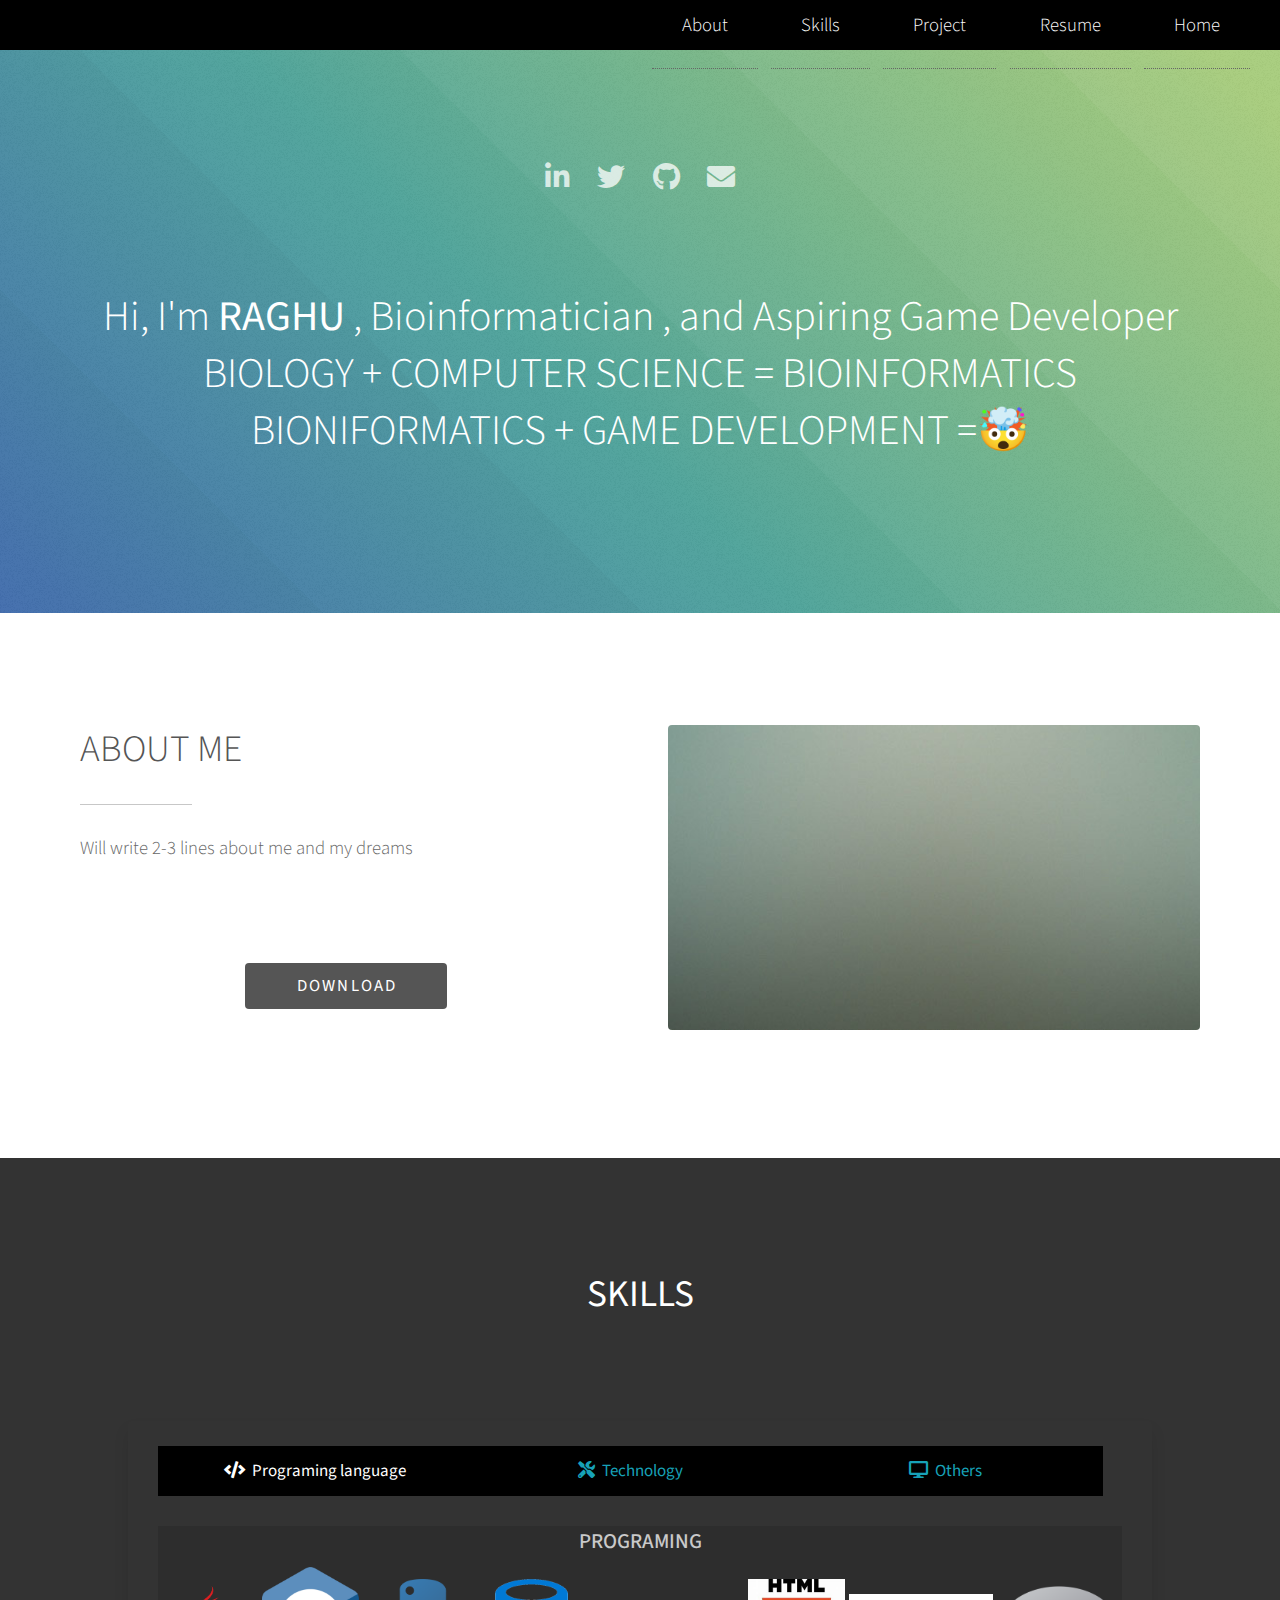
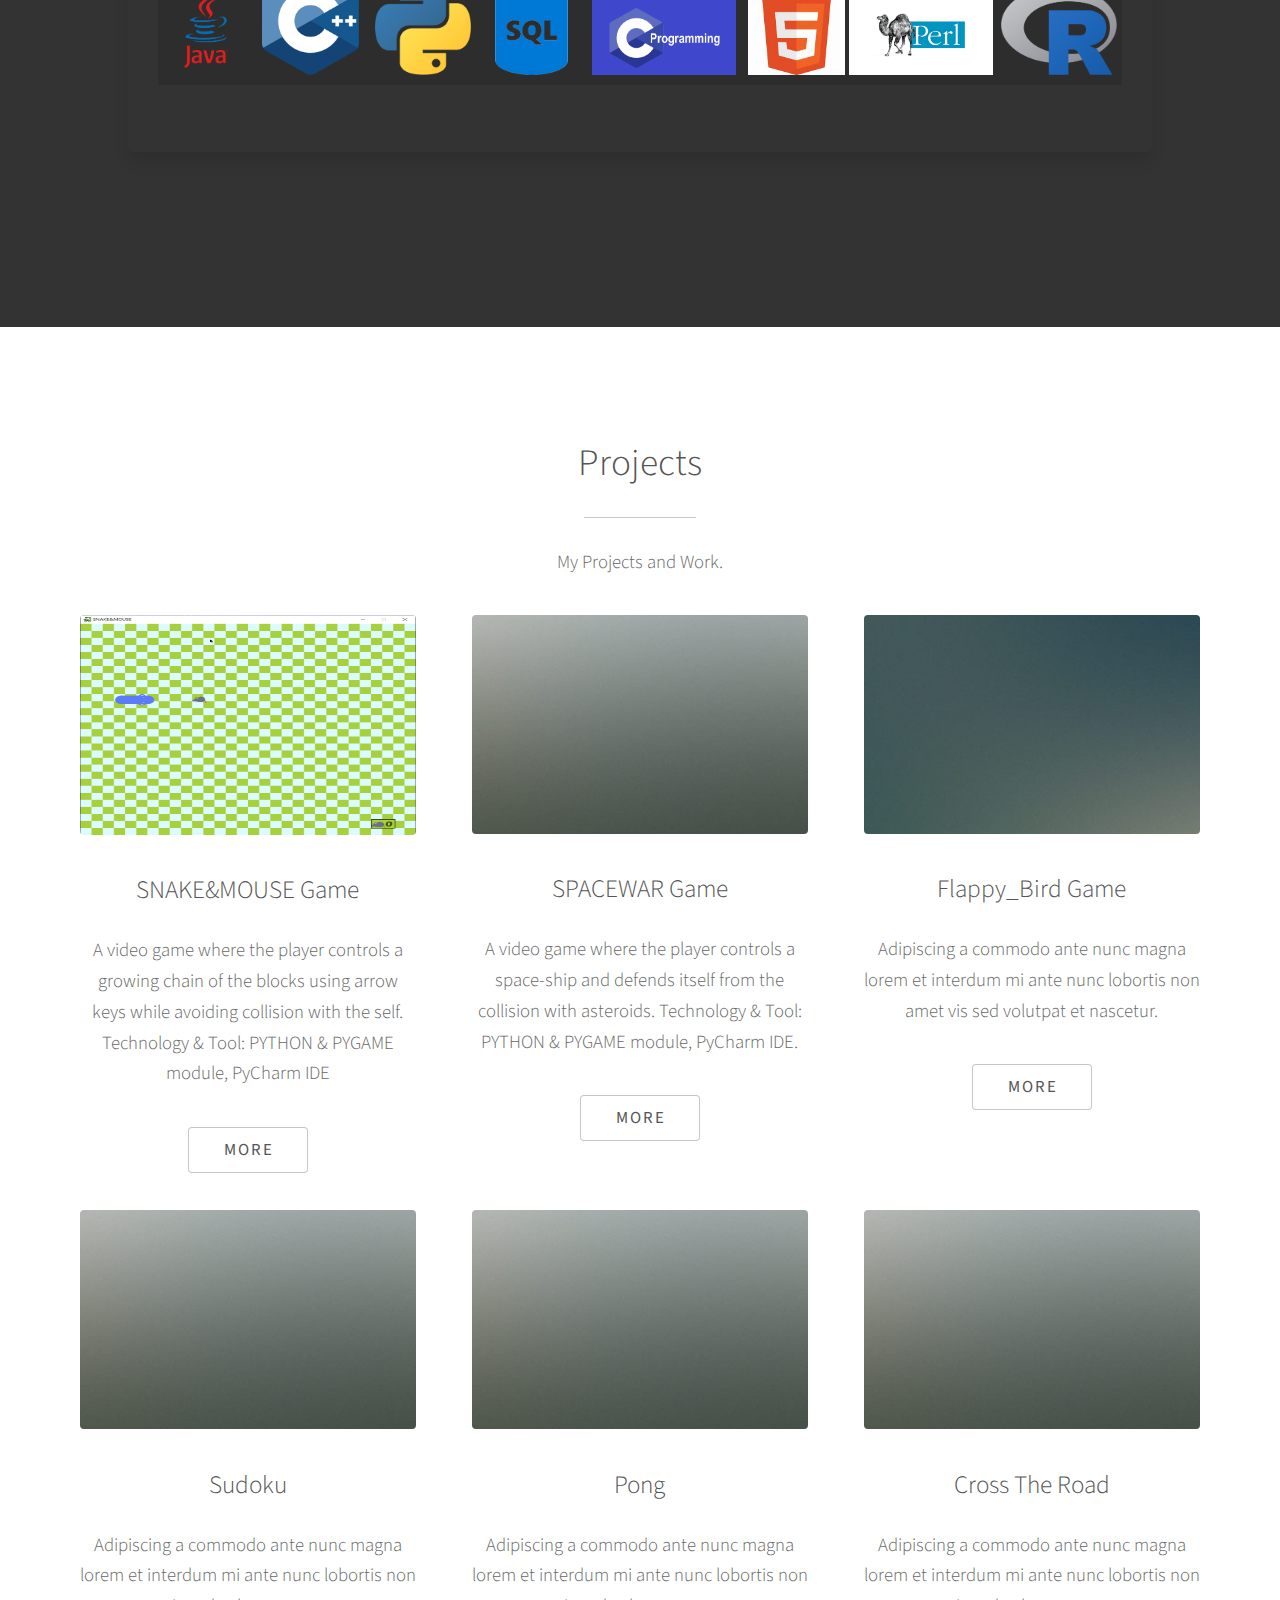
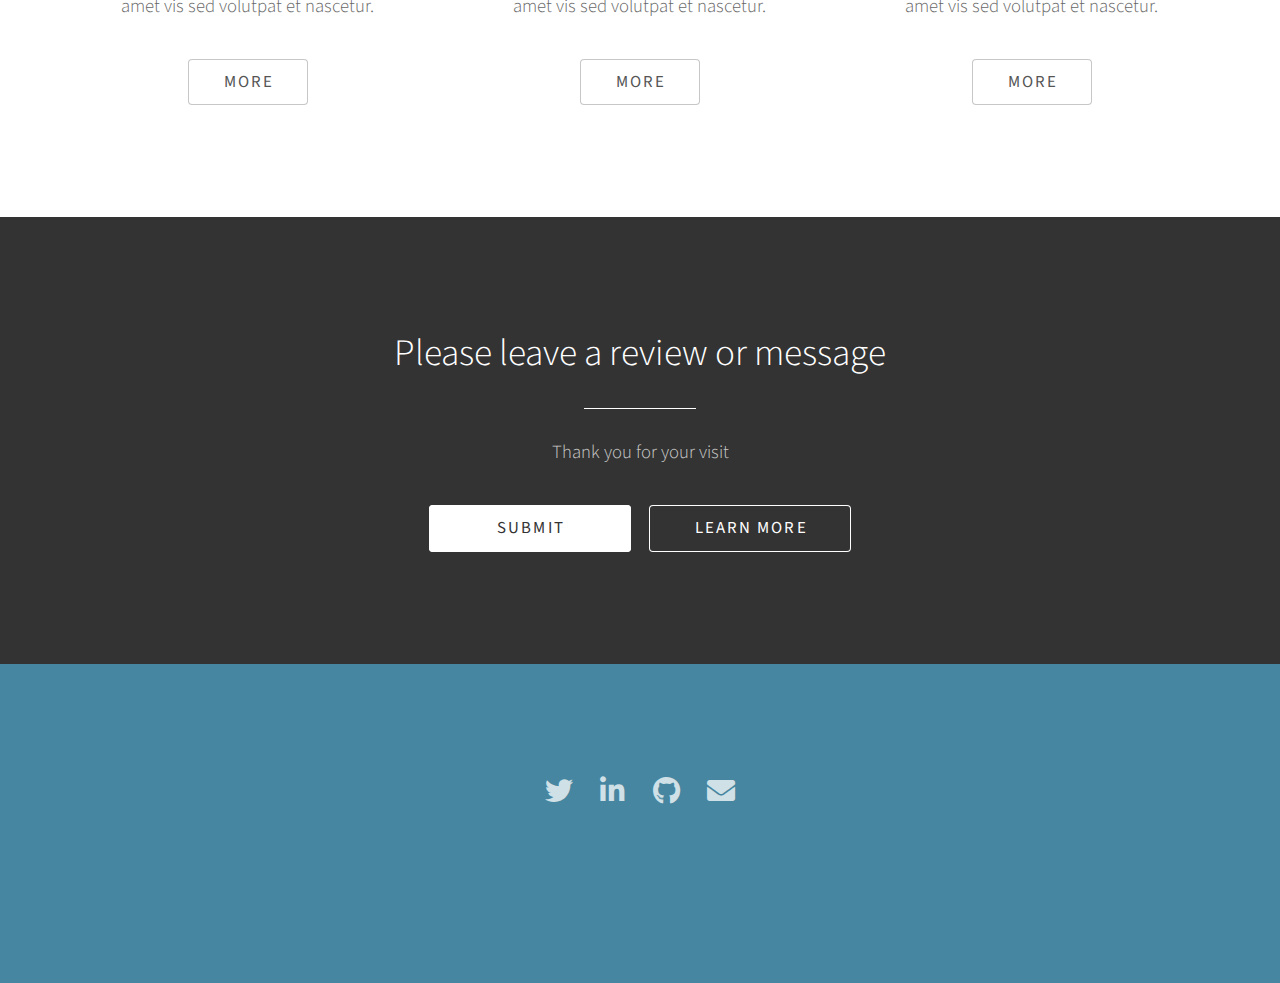
==== index.html @ 4f37f857 "Commit" ====
<!DOCTYPE HTML>
<!--
	Photon by HTML5 UP
	html5up.net | @ajlkn
	Free for personal and commercial use under the CCA 3.0 license (html5up.net/license)
-->
<html>
	<head>
		 <!-- add icon link -->
		 <link rel = "icon" href =  "img1.png" 
				 type = "image/x-icon"> 
				   
		<title>RAGHU MINA </title>
		<meta charset="utf-8" />
		<meta name="viewport" content="width=device-width, initial-scale=1, user-scalable=no" />
		<link rel="stylesheet" href="assets/css/main.css" />
		<noscript><link rel="stylesheet" href="assets/css/noscript.css" /></noscript>
		<link rel="stylesheet" href="https://cdnjs.cloudflare.com/ajax/libs/font-awesome/4.7.0/css/font-awesome.min.css">
		
		
	</head>
	<body class="is-preload" >
		<button onclick="topFunction()" id="myBtn" title="Go to top">^</button>	
	<!--Navigation bar -->
	<div id="navigation">
			<nav>
				<ul>
				<li>	<a href="#one"class="menu-btn">About</a></li>
					<li><a href="#two"class="menu-btn">Skills</a></li>
					<li><a href="#three">Project</a></li>
					<li><a href="https://github.com/raghumina/Resume/blob/main/raghumina_ms_gams&media_resume.pdf">Resume</a></li>
					<li><a href="#footer">Home</a></li>
				</ul>
				
	</div>
			</nav>
		
		</div>
</div>
		<!-- Header -->
		<section id="footer">
			
			<ul class="icons">
				<li><a href="#" class="icon brands alt fa-linkedin"><span class="label">Twitter</span></a></li>
		
				<li><a href="#" class="icon brands alt fa-twitter"><span class="label">Twitter</span></a></li>
			<li><a href="https://github.com/raghumina" class="icon brands alt fa-github"><span class="label">GitHub</span></a></li>
				<li><a href="#" class="icon solid alt fa-envelope"><span class="label">Email</span></a></li>
			</ul>
			
	<!----	</section>--><br>
	<br>
	<br>
			<!--<section id="header">-->
				<div class="inner">
					
				<!----	<span class="icon solid major fa-cloud"></span>--->
					<h1>Hi, I'm <strong>RAGHU </strong>,  Bioinformatician , and Aspiring  Game Developer <br />
					BIOLOGY + COMPUTER SCIENCE = BIOINFORMATICS<br>
					BIONIFORMATICS + GAME DEVELOPMENT =&#129327;</span>  <a href="http://html5up.net"></a></h1>
				<!----	<p>Here in this place of discover i will put github, linkdein, gamil and resume logos with link </p>-->			
				<!---	<ul class="actions special">
						<li><a href="#one" class="button scrolly">MORE ABOUT ME</a></li>
					</ul>--> 
				</div>
			
			</section>
		

		<!-- One -->
			<section id="one" class="main style1">
				<div class="container">
					<div class="row gtr-150">
						<div class="col-6 col-12-medium">
							<header class="major">
								<h2>ABOUT ME </h2>
							</header>
							<p>Will write 2-3 lines about me and my dreams</p><br>
							<br>
						
						<ul class="actions special">
							<form>
									
									
								<a href="raghumina_ms_gams&media_resume.pdf"" class="button wide primary">Download</a>
								</form>
							</ul>
							
						</div>
						<div class="col-6 col-12-medium imp-medium">
							<span class="image fit"><img src="images/pic01.jpg" alt="" /></span>
						</div>
					</div>
				</div>
			</section>
		</a>
		<!-- Two -->
			<section id="two" class="main style2" align="center">
				<h2 align="center"><b><strong>SKILLS</strong></b></h2>

		<!--skills-->
			<div class="wrapper" style= "background-image:url('img_b2.jpg') ; background-repeat: no-repeat; background-attachment: fixed;
			background-size: 100% 100%;">
  
    			<input type="radio" name="slider" checked id="Programing_language">
    			<input type="radio" name="slider" id="Tools_and_Tech">
    			<input type="radio" name="slider" id="Other">
   
    			<nav>
     			    <label for="Programing_language" class="Programing_language"><i class="fas fa-code"></i>Programing language</label>
      				<label for="Tools_and_Tech" class="Tools_and_Tech"><i class="fas fa-tools"></i>Technology</label>
      				<label for="Other" class="Other"><i class="fas fa-desktop"></i>Others</label>
      
      				<div class="slider"></div>
    			</nav>
    			<section>
      				<div class="content content-1">
        				<div class="title">PROGRAMING</div><P>
							<img src="java.png" height="10%" width="10%"border="10px">&nbsp;
		<img src="c++.png" height="10%" width="10%"border="10px">&nbsp;&nbsp;&nbsp;
		<img src="python.png" height="10%" width="10%"border="10px">&nbsp;&nbsp;
		<img src="sql.png" height="10%" width="10%"border="10px">&nbsp;&nbsp;
		<img src="c.png" height="15%" width="15%"border="10px">&nbsp;&nbsp;
		<img src="html.jfif" height="10%" width="10%"border="10px">
		<img src="perl.png" height="15%" width="15%"border="10px">&nbsp;
		<img src="r.png" height="12%" width="12%"border="10px">
		</P>

      </div>
      <div class="content content-2">
        <div class="title">TOOLS & TECH</div><p>
		<img src="Github.png" height="10%" width="10%"border="10px">&nbsp;&nbsp;&nbsp;
		<img src="godot.png" height="10%" width="10%"border="10px">&nbsp;&nbsp;&nbsp;
		<img src="ms.png" height="15%" width="15%"border="10px">&nbsp;&nbsp;&nbsp;
		<img src="pygame.gif" height="15%" width="20%"border="10px">&nbsp;&nbsp;&nbsp;
		<img src="vs.png" height="8%" width="8%"border="10px">&nbsp;&nbsp;&nbsp;
		<img src="pycharm.png" height="10%" width="10%"border="10px">&nbsp;&nbsp;&nbsp;
		<img src="numpy.png" height="20%" width="20%"border="10px">&nbsp;&nbsp;&nbsp;
		<img src="scikit.jpg" height="15%" width="15%"border="10px">&nbsp;&nbsp;&nbsp;
		<img src="intel.png" height="10%" width="10%"border="10px">&nbsp;&nbsp;&nbsp;&nbsp;
		<img src="git.jpg" height="10%" width="10%"border="10px">
	</p>
      </div>
      <div class="content content-3">
        <div class="title">This is a Code content</div>
        <p><font size="5"  Color="Black">
										
			<p style="font-family:'Franklin Gothic Medium', 'Arial Narrow', Arial, sans-serif" >
				<b>Machine Learning,</b><br>
			<b>Data Mining ,</b><br>
			<b>digital marketing ,</b><br>
				
				<b>Data Visualization </b>&nbsp;
				</p>
				
			</font>
      </div>
  
    </section>
  </div>

						  </div>
							
						</div>
					</div>
				
			</section>
		</a>
		<!-- Three -->
			<section id="three" class="main style1 special">
				<div class="container">
					<header class="major">
						<h2>Projects</h2>
					</header>
					<p>My Projects and Work.</p>
					<div class="row gtr-150">
						<div class="col-4 col-12-medium">
							<span class="image fit"><img src="snake1.gif" alt="" height="220px" width="200px"/></span>
							<h3>SNAKE&MOUSE Game</h3>
							<p>A video game where the player controls a growing chain of the blocks
								using arrow keys while avoiding collision with the self.
								Technology & Tool: PYTHON & PYGAME module, PyCharm IDE</p>
							<ul class="actions special">
								<li><a href="#" class="button">More</a></li>
							</ul>
						</div>
						<div class="col-4 col-12-medium">
							<span class="image fit"><img src="images/pic03.jpg" alt="" /></span>
							<h3> SPACEWAR Game</h3>
							<p>A video game where the player controls a space-ship and defends itself
								from the collision with asteroids.
								Technology & Tool: PYTHON & PYGAME module, PyCharm IDE.</p>
							<ul class="actions special">
								<li><a href="#" class="button">More</a></li>
							</ul>
						</div>
						<div class="col-4 col-12-medium">
							<span class="image fit"><img src="images/pic04.jpg" alt="" /></span>
							<h3>Flappy_Bird Game</h3>
							<p>Adipiscing a commodo ante nunc magna lorem et interdum mi ante nunc lobortis non amet vis sed volutpat et nascetur.</p>
							<ul class="actions special">
								<li><a href="#" class="button">More</a></li>
							</ul>
						</div>
						<div class="col-4 col-12-medium">
							<span class="image fit"><img src="images/pic03.jpg" alt="" /></span>
							<h3> Sudoku</h3>
							<p>Adipiscing a commodo ante nunc magna lorem et interdum mi ante nunc lobortis non amet vis sed volutpat et nascetur.</p>
							<ul class="actions special">
								<li><a href="#" class="button">More</a></li>
							</ul>
						</div>
						<div class="col-4 col-12-medium">
							<span class="image fit"><img src="images/pic03.jpg" alt="" /></span>
							<h3> Pong</h3>
							<p>Adipiscing a commodo ante nunc magna lorem et interdum mi ante nunc lobortis non amet vis sed volutpat et nascetur.</p>
							<ul class="actions special">
								<li><a href="#" class="button">More</a></li>
							</ul>
						</div>
						<div class="col-4 col-12-medium">
							<span class="image fit"><img src="images/pic03.jpg" alt="" /></span>
							<h3> Cross The Road</h3>
							<p>Adipiscing a commodo ante nunc magna lorem et interdum mi ante nunc lobortis non amet vis sed volutpat et nascetur.</p>
							<ul class="actions special">
								<li><a href="#" class="button">More</a></li>
							</ul>
						</div>
					</div>
				</div>
			</section>

		<!-- Four -->
			<section id="four" class="main style2 special">
				<div class="container">
					<header class="major">
						<h2>Please leave a review or message </h2>
					</header>
					<p>Thank you for your visit </p>
					<ul class="actions special">
				
						<li><a href="#" class="button wide primary">Submit</a></li><br>
						<li><a href="#" class="button wide">Learn More</a></li>
					</ul>
				</div>
			</section>

		

		<!-- Footer -->
			<section id="footer">
				<ul class="icons">
					<li><a href="#" class="icon brands alt fa-twitter"><span class="label">Twitter</span></a></li>
		
					<li><a href="https://www.linkedin.com/in/mina-r/" class="icon brands alt fa-linkedin"><span class="label">Linklden</span></a></li>
					<li><a href="https://github.com/raghumina" class="icon brands alt fa-github"><span class="label">GitHub</span></a></li>
					<li><a href="#" class="icon solid alt fa-envelope"><span class="label">Email</span></a></li>
				</ul>
				<ul class="copyright">
					<li></li><li></a></li>
				</ul>
			</section>

		<!-- Scripts -->
			<script src="assets/js/jquery.min.js"></script>
			<script src="assets/js/jquery.scrolly.min.js"></script>
			<script src="assets/js/browser.min.js"></script>
			<script src="assets/js/breakpoints.min.js"></script>
			<script src="assets/js/util.js"></script>
			<script src="assets/js/main.js"></script>
			<script src="assets/js/btn.js"></script>
			<script src="assets/js/navigation_bar.js"></script>

	</body>
</html>
---- assets/css/main.css ----
@import url("fontawesome-all.min.css");
@import url("https://fonts.googleapis.com/css?family=Source+Sans+Pro:300,300italic,400,400italic");

/*
	Photon by HTML5 UP
	html5up.net | @ajlkn
	Free for personal and commercial use under the CCA 3.0 license (html5up.net/license)
*/

html, body, div, span, applet, object,
iframe, h1, h2, h3, h4, h5, h6, p, blockquote,
pre, a, abbr, acronym, address, big, cite,
code, del, dfn, em, img, ins, kbd, q, s, samp,
small, strike, strong, sub, sup, tt, var, b,
u, i, center, dl, dt, dd, ol, ul, li, fieldset,
form, label, legend, table, caption, tbody,
tfoot, thead, tr, th, td, article, aside,
canvas, details, embed, figure, figcaption,
footer, header, hgroup, menu, nav, output, ruby,
section, summary, time, mark, audio, video {
	margin: 0;
	padding: 0;
	border: 0;
	font-size: 100%;
	font: inherit;
	vertical-align: baseline;}

article, aside, details, figcaption, figure,
footer, header, hgroup, menu, nav, section {
	display: block;}
	
	  
body {
	line-height: 1;
}

ol, ul {
	list-style: none;
}

blockquote, q {
	quotes: none;
}

	blockquote:before, blockquote:after, q:before, q:after {
		content: '';
		content: none;
	}

table {
	border-collapse: collapse;
	border-spacing: 0;
}

body {
	-webkit-text-size-adjust: none;
}

mark {
	background-color: transparent;
	color: inherit;
}

input::-moz-focus-inner {
	border: 0;
	padding: 0;
}

input, select, textarea {
	-moz-appearance: none;
	-webkit-appearance: none;
	-ms-appearance: none;
	appearance: none;
}

/* Basic */

	html {
		box-sizing: border-box;
	}

	*, *:before, *:after {
		box-sizing: inherit;
	}

	body {
		background: #fff;
	}

		body.is-preload *, body.is-preload *:before, body.is-preload *:after {
			-moz-animation: none !important;
			-webkit-animation: none !important;
			-ms-animation: none !important;
			animation: none !important;
			-moz-transition: none !important;
			-webkit-transition: none !important;
			-ms-transition: none !important;
			transition: none !important;
		}

	body, input, select, textarea {
		color: #666;
		font-family: "Source Sans Pro", Helvetica, sans-serif;
		font-size: 16pt;
		font-weight: 300;
		line-height: 1.65em;
	}

	a {
		-moz-transition: color 0.2s ease-in-out, border-color 0.2s ease-in-out;
		-webkit-transition: color 0.2s ease-in-out, border-color 0.2s ease-in-out;
		-ms-transition: color 0.2s ease-in-out, border-color 0.2s ease-in-out;
		transition: color 0.2s ease-in-out, border-color 0.2s ease-in-out;
		border-bottom: dotted 1px #666;
		color: inherit;
		text-decoration: none;
	}

		a:hover {
			border-bottom-color: transparent !important;
			color: #6bd4c8;
		}

	strong, b {
		color: #555;
		font-weight: 400;
	}

	em, i {
		font-style: italic;
	}

	p {
		margin: 0 0 2em 0;
	}

	h1, h2, h3, h4, h5, h6 {
		color: #555;
		line-height: 1em;
		margin: 0 0 1em 0;
	}

		h1 a, h2 a, h3 a, h4 a, h5 a, h6 a {
			color: inherit;
			text-decoration: none;
		}

	h1 {
		font-size: 2.25em;
		line-height: 1.35em;
	}

	h2 {
		font-size: 2em;
		line-height: 1.35em;
	}

	h3 {
		font-size: 1.35em;
		line-height: 1.5em;
	}

	h4 {
		font-size: 1.25em;
		line-height: 1.5em;
	}

	h5 {
		font-size: 0.9em;
		line-height: 1.5em;
	}

	h6 {
		font-size: 0.7em;
		line-height: 1.5em;
	}

	sub {
		font-size: 0.8em;
		position: relative;
		top: 0.5em;
	}

	sup {
		font-size: 0.8em;
		position: relative;
		top: -0.5em;
	}

	hr {
		border: 0;
		border-bottom: solid 1px rgba(144, 144, 144, 0.5);
		margin: 2em 0;
	}

		hr.major {
			margin: 3em 0;
		}

	blockquote {
		border-left: solid 4px rgba(144, 144, 144, 0.5);
		font-style: italic;
		margin: 0 0 2em 0;
		padding: 0.5em 0 0.5em 2em;
	}

	code {
		background: rgba(144, 144, 144, 0.075);
		border-radius: 4px;
		border: solid 1px rgba(144, 144, 144, 0.5);
		font-family: "Courier New", monospace;
		font-size: 0.9em;
		margin: 0 0.25em;
		padding: 0.25em 0.65em;
	}

	pre {
		-webkit-overflow-scrolling: touch;
		font-family: "Courier New", monospace;
		font-size: 0.9em;
		margin: 0 0 2em 0;
	}

		pre code {
			display: block;
			line-height: 1.75em;
			padding: 1em 1.5em;
			overflow-x: auto;
		}

	.align-left {
		text-align: left;
	}

	.align-center {
		text-align: center;
	}

	.align-right {
		text-align: right;
	}

/* Container */

	.container {
		margin: 0 auto;
		max-width: calc(100% - 2.75em);
		width: 60em;
	}

		.container.xsmall {
			width: 15em;
		}

		.container.small {
			width: 30em;
		}

		.container.medium {
			width: 45em;
		}

		.container.large {
			width: 75em;
		}

		.container.xlarge {
			width: 90em;
		}

		.container.max {
			width: 100%;
		}

		@media screen and (max-width: 980px) {

			.container {
				max-width: 100% !important;
				width: 100% !important;
			}

		}

		@media screen and (max-width: 480px) {

			.container {
				max-width: calc(100% - 2.75em);
			}

		}

/* Row */

	.row {
		display: flex;
		flex-wrap: wrap;
		box-sizing: border-box;
		align-items: stretch;
	}

		.row > * {
			box-sizing: border-box;
		}

		.row.gtr-uniform > * > :last-child {
			margin-bottom: 0;
		}

		.row.aln-left {
			justify-content: flex-start;
		}

		.row.aln-center {
			justify-content: center;
		}

		.row.aln-right {
			justify-content: flex-end;
		}

		.row.aln-top {
			align-items: flex-start;
		}

		.row.aln-middle {
			align-items: center;
		}

		.row.aln-bottom {
			align-items: flex-end;
		}

		.row > .imp {
			order: -1;
		}

		.row > .col-1 {
			width: 8.33333%;
		}

		.row > .off-1 {
			margin-left: 8.33333%;
		}

		.row > .col-2 {
			width: 16.66667%;
		}

		.row > .off-2 {
			margin-left: 16.66667%;
		}

		.row > .col-3 {
			width: 25%;
		}

		.row > .off-3 {
			margin-left: 25%;
		}

		.row > .col-4 {
			width: 33.33333%;
		}

		.row > .off-4 {
			margin-left: 33.33333%;
		}

		.row > .col-5 {
			width: 41.66667%;
		}

		.row > .off-5 {
			margin-left: 41.66667%;
		}

		.row > .col-6 {
			width: 50%;
		}

		.row > .off-6 {
			margin-left: 50%;
		}

		.row > .col-7 {
			width: 58.33333%;
		}

		.row > .off-7 {
			margin-left: 58.33333%;
		}

		.row > .col-8 {
			width: 66.66667%;
		}

		.row > .off-8 {
			margin-left: 66.66667%;
		}

		.row > .col-9 {
			width: 75%;
		}

		.row > .off-9 {
			margin-left: 75%;
		}

		.row > .col-10 {
			width: 83.33333%;
		}

		.row > .off-10 {
			margin-left: 83.33333%;
		}

		.row > .col-11 {
			width: 91.66667%;
		}

		.row > .off-11 {
			margin-left: 91.66667%;
		}

		.row > .col-12 {
			width: 100%;
		}

		.row > .off-12 {
			margin-left: 100%;
		}

		.row.gtr-0 {
			margin-top: 0;
			margin-left: 0em;
		}

			.row.gtr-0 > * {
				padding: 0 0 0 0em;
			}

			.row.gtr-0.gtr-uniform {
				margin-top: 0em;
			}

				.row.gtr-0.gtr-uniform > * {
					padding-top: 0em;
				}

		.row.gtr-25 {
			margin-top: 0;
			margin-left: -0.5em;
		}

			.row.gtr-25 > * {
				padding: 0 0 0 0.5em;
			}

			.row.gtr-25.gtr-uniform {
				margin-top: -0.5em;
			}

				.row.gtr-25.gtr-uniform > * {
					padding-top: 0.5em;
				}

		.row.gtr-50 {
			margin-top: 0;
			margin-left: -1em;
		}

			.row.gtr-50 > * {
				padding: 0 0 0 1em;
			}

			.row.gtr-50.gtr-uniform {
				margin-top: -1em;
			}

				.row.gtr-50.gtr-uniform > * {
					padding-top: 1em;
				}

		.row {
			margin-top: 0;
			margin-left: -2em;
		}

			.row > * {
				padding: 0 0 0 2em;
			}

			.row.gtr-uniform {
				margin-top: -2em;
			}

				.row.gtr-uniform > * {
					padding-top: 2em;
				}

		.row.gtr-150 {
			margin-top: 0;
			margin-left: -3em;
		}

			.row.gtr-150 > * {
				padding: 0 0 0 3em;
			}

			.row.gtr-150.gtr-uniform {
				margin-top: -3em;
			}

				.row.gtr-150.gtr-uniform > * {
					padding-top: 3em;
				}

		.row.gtr-200 {
			margin-top: 0;
			margin-left: -4em;
		}

			.row.gtr-200 > * {
				padding: 0 0 0 4em;
			}

			.row.gtr-200.gtr-uniform {
				margin-top: -4em;
			}

				.row.gtr-200.gtr-uniform > * {
					padding-top: 4em;
				}

		@media screen and (max-width: 1680px) {

			.row {
				display: flex;
				flex-wrap: wrap;
				box-sizing: border-box;
				align-items: stretch;
			}

				.row > * {
					box-sizing: border-box;
				}

				.row.gtr-uniform > * > :last-child {
					margin-bottom: 0;
				}

				.row.aln-left {
					justify-content: flex-start;
				}

				.row.aln-center {
					justify-content: center;
				}

				.row.aln-right {
					justify-content: flex-end;
				}

				.row.aln-top {
					align-items: flex-start;
				}

				.row.aln-middle {
					align-items: center;
				}

				.row.aln-bottom {
					align-items: flex-end;
				}

				.row > .imp-xlarge {
					order: -1;
				}

				.row > .col-1-xlarge {
					width: 8.33333%;
				}

				.row > .off-1-xlarge {
					margin-left: 8.33333%;
				}

				.row > .col-2-xlarge {
					width: 16.66667%;
				}

				.row > .off-2-xlarge {
					margin-left: 16.66667%;
				}

				.row > .col-3-xlarge {
					width: 25%;
				}

				.row > .off-3-xlarge {
					margin-left: 25%;
				}

				.row > .col-4-xlarge {
					width: 33.33333%;
				}

				.row > .off-4-xlarge {
					margin-left: 33.33333%;
				}

				.row > .col-5-xlarge {
					width: 41.66667%;
				}

				.row > .off-5-xlarge {
					margin-left: 41.66667%;
				}

				.row > .col-6-xlarge {
					width: 50%;
				}

				.row > .off-6-xlarge {
					margin-left: 50%;
				}

				.row > .col-7-xlarge {
					width: 58.33333%;
				}

				.row > .off-7-xlarge {
					margin-left: 58.33333%;
				}

				.row > .col-8-xlarge {
					width: 66.66667%;
				}

				.row > .off-8-xlarge {
					margin-left: 66.66667%;
				}

				.row > .col-9-xlarge {
					width: 75%;
				}

				.row > .off-9-xlarge {
					margin-left: 75%;
				}

				.row > .col-10-xlarge {
					width: 83.33333%;
				}

				.row > .off-10-xlarge {
					margin-left: 83.33333%;
				}

				.row > .col-11-xlarge {
					width: 91.66667%;
				}

				.row > .off-11-xlarge {
					margin-left: 91.66667%;
				}

				.row > .col-12-xlarge {
					width: 100%;
				}

				.row > .off-12-xlarge {
					margin-left: 100%;
				}

				.row.gtr-0 {
					margin-top: 0;
					margin-left: 0em;
				}

					.row.gtr-0 > * {
						padding: 0 0 0 0em;
					}

					.row.gtr-0.gtr-uniform {
						margin-top: 0em;
					}

						.row.gtr-0.gtr-uniform > * {
							padding-top: 0em;
						}

				.row.gtr-25 {
					margin-top: 0;
					margin-left: -0.5em;
				}

					.row.gtr-25 > * {
						padding: 0 0 0 0.5em;
					}

					.row.gtr-25.gtr-uniform {
						margin-top: -0.5em;
					}

						.row.gtr-25.gtr-uniform > * {
							padding-top: 0.5em;
						}

				.row.gtr-50 {
					margin-top: 0;
					margin-left: -1em;
				}

					.row.gtr-50 > * {
						padding: 0 0 0 1em;
					}

					.row.gtr-50.gtr-uniform {
						margin-top: -1em;
					}

						.row.gtr-50.gtr-uniform > * {
							padding-top: 1em;
						}

				.row {
					margin-top: 0;
					margin-left: -2em;
				}

					.row > * {
						padding: 0 0 0 2em;
					}

					.row.gtr-uniform {
						margin-top: -2em;
					}

						.row.gtr-uniform > * {
							padding-top: 2em;
						}

				.row.gtr-150 {
					margin-top: 0;
					margin-left: -3em;
				}

					.row.gtr-150 > * {
						padding: 0 0 0 3em;
					}

					.row.gtr-150.gtr-uniform {
						margin-top: -3em;
					}

						.row.gtr-150.gtr-uniform > * {
							padding-top: 3em;
						}

				.row.gtr-200 {
					margin-top: 0;
					margin-left: -4em;
				}

					.row.gtr-200 > * {
						padding: 0 0 0 4em;
					}

					.row.gtr-200.gtr-uniform {
						margin-top: -4em;
					}

						.row.gtr-200.gtr-uniform > * {
							padding-top: 4em;
						}

		}

		@media screen and (max-width: 1140px) {

			.row {
				display: flex;
				flex-wrap: wrap;
				box-sizing: border-box;
				align-items: stretch;
			}

				.row > * {
					box-sizing: border-box;
				}

				.row.gtr-uniform > * > :last-child {
					margin-bottom: 0;
				}

				.row.aln-left {
					justify-content: flex-start;
				}

				.row.aln-center {
					justify-content: center;
				}

				.row.aln-right {
					justify-content: flex-end;
				}

				.row.aln-top {
					align-items: flex-start;
				}

				.row.aln-middle {
					align-items: center;
				}

				.row.aln-bottom {
					align-items: flex-end;
				}

				.row > .imp-large {
					order: -1;
				}

				.row > .col-1-large {
					width: 8.33333%;
				}

				.row > .off-1-large {
					margin-left: 8.33333%;
				}

				.row > .col-2-large {
					width: 16.66667%;
				}

				.row > .off-2-large {
					margin-left: 16.66667%;
				}

				.row > .col-3-large {
					width: 25%;
				}

				.row > .off-3-large {
					margin-left: 25%;
				}

				.row > .col-4-large {
					width: 33.33333%;
				}

				.row > .off-4-large {
					margin-left: 33.33333%;
				}

				.row > .col-5-large {
					width: 41.66667%;
				}

				.row > .off-5-large {
					margin-left: 41.66667%;
				}

				.row > .col-6-large {
					width: 50%;
				}

				.row > .off-6-large {
					margin-left: 50%;
				}

				.row > .col-7-large {
					width: 58.33333%;
				}

				.row > .off-7-large {
					margin-left: 58.33333%;
				}

				.row > .col-8-large {
					width: 66.66667%;
				}

				.row > .off-8-large {
					margin-left: 66.66667%;
				}

				.row > .col-9-large {
					width: 75%;
				}

				.row > .off-9-large {
					margin-left: 75%;
				}

				.row > .col-10-large {
					width: 83.33333%;
				}

				.row > .off-10-large {
					margin-left: 83.33333%;
				}

				.row > .col-11-large {
					width: 91.66667%;
				}

				.row > .off-11-large {
					margin-left: 91.66667%;
				}

				.row > .col-12-large {
					width: 100%;
				}

				.row > .off-12-large {
					margin-left: 100%;
				}

				.row.gtr-0 {
					margin-top: 0;
					margin-left: 0em;
				}

					.row.gtr-0 > * {
						padding: 0 0 0 0em;
					}

					.row.gtr-0.gtr-uniform {
						margin-top: 0em;
					}

						.row.gtr-0.gtr-uniform > * {
							padding-top: 0em;
						}

				.row.gtr-25 {
					margin-top: 0;
					margin-left: -0.5em;
				}

					.row.gtr-25 > * {
						padding: 0 0 0 0.5em;
					}

					.row.gtr-25.gtr-uniform {
						margin-top: -0.5em;
					}

						.row.gtr-25.gtr-uniform > * {
							padding-top: 0.5em;
						}

				.row.gtr-50 {
					margin-top: 0;
					margin-left: -1em;
				}

					.row.gtr-50 > * {
						padding: 0 0 0 1em;
					}

					.row.gtr-50.gtr-uniform {
						margin-top: -1em;
					}

						.row.gtr-50.gtr-uniform > * {
							padding-top: 1em;
						}

				.row {
					margin-top: 0;
					margin-left: -2em;
				}

					.row > * {
						padding: 0 0 0 2em;
					}

					.row.gtr-uniform {
						margin-top: -2em;
					}

						.row.gtr-uniform > * {
							padding-top: 2em;
						}

				.row.gtr-150 {
					margin-top: 0;
					margin-left: 9em;
				}

					.row.gtr-150 > * {
						padding: 0 0 0 3em;
					}

					.row.gtr-150.gtr-uniform {
						margin-top: 8em;
					}

						.row.gtr-150.gtr-uniform > * {
							padding-top: 9em;
						}

				.row.gtr-200 {
					margin-top: 0;
					margin-left: -4em;
				}

					.row.gtr-200 > * {
						padding: 0 0 0 4em;
					}

					.row.gtr-200.gtr-uniform {
						margin-top: -4em;
					}

						.row.gtr-200.gtr-uniform > * {
							padding-top: 4em;
						}

		}

		@media screen and (max-width: 980px) {

			.row {
				display: flex;
				flex-wrap: wrap;
				box-sizing: border-box;
				align-items: stretch;
			}

				.row > * {
					box-sizing: border-box;
				}

				.row.gtr-uniform > * > :last-child {
					margin-bottom: 0;
				}

				.row.aln-left {
					justify-content: flex-start;
				}

				.row.aln-center {
					justify-content: center;
				}

				.row.aln-right {
					justify-content: flex-end;
				}

				.row.aln-top {
					align-items: flex-start;
				}

				.row.aln-middle {
					align-items: center;
				}

				.row.aln-bottom {
					align-items: flex-end;
				}

				.row > .imp-medium {
					order: -1;
				}

				.row > .col-1-medium {
					width: 8.33333%;
				}

				.row > .off-1-medium {
					margin-left: 8.33333%;
				}

				.row > .col-2-medium {
					width: 16.66667%;
				}

				.row > .off-2-medium {
					margin-left: 16.66667%;
				}

				.row > .col-3-medium {
					width: 25%;
				}

				.row > .off-3-medium {
					margin-left: 25%;
				}

				.row > .col-4-medium {
					width: 33.33333%;
				}

				.row > .off-4-medium {
					margin-left: 33.33333%;
				}

				.row > .col-5-medium {
					width: 41.66667%;
				}

				.row > .off-5-medium {
					margin-left: 41.66667%;
				}

				.row > .col-6-medium {
					width: 50%;
				}

				.row > .off-6-medium {
					margin-left: 50%;
				}

				.row > .col-7-medium {
					width: 58.33333%;
				}

				.row > .off-7-medium {
					margin-left: 58.33333%;
				}

				.row > .col-8-medium {
					width: 66.66667%;
				}

				.row > .off-8-medium {
					margin-left: 66.66667%;
				}

				.row > .col-9-medium {
					width: 75%;
				}

				.row > .off-9-medium {
					margin-left: 75%;
				}

				.row > .col-10-medium {
					width: 83.33333%;
				}

				.row > .off-10-medium {
					margin-left: 83.33333%;
				}

				.row > .col-11-medium {
					width: 91.66667%;
				}

				.row > .off-11-medium {
					margin-left: 91.66667%;
				}

				.row > .col-12-medium {
					width: 100%;
				}

				.row > .off-12-medium {
					margin-left: 100%;
				}

				.row.gtr-0 {
					margin-top: 0;
					margin-left: 0em;
				}

					.row.gtr-0 > * {
						padding: 0 0 0 0em;
					}

					.row.gtr-0.gtr-uniform {
						margin-top: 0em;
					}

						.row.gtr-0.gtr-uniform > * {
							padding-top: 0em;
						}

				.row.gtr-25 {
					margin-top: 0;
					margin-left: -0.5em;
				}

					.row.gtr-25 > * {
						padding: 0 0 0 0.5em;
					}

					.row.gtr-25.gtr-uniform {
						margin-top: -0.5em;
					}

						.row.gtr-25.gtr-uniform > * {
							padding-top: 0.5em;
						}

				.row.gtr-50 {
					margin-top: 0;
					margin-left: -3em;
				}

					.row.gtr-50 > * {
						padding: 0 0 0 1em;
					}

					.row.gtr-50.gtr-uniform {
						margin-top: -1em;
					}

						.row.gtr-50.gtr-uniform > * {
							padding-top: 1em;
						}

				.row {
					margin-top: 0;
					margin-left: -2em;
				}

					.row > * {
						padding: 0 0 0 2em;
					}

					.row.gtr-uniform {
						margin-top: -2em;
					}

						.row.gtr-uniform > * {
							padding-top: 2em;
						}

				.row.gtr-150 {
					margin-top: 0;
					margin-left: 5em;
				}

					.row.gtr-150 > * {
						padding: 0 0 0 3em;
					}

					.row.gtr-150.gtr-uniform {
						margin-top: 7em;
					}

						.row.gtr-150.gtr-uniform > * {
							padding-top: 3em;
						}

				.row.gtr-200 {
					margin-top: 0;
					margin-left: -4em;
				}

					.row.gtr-200 > * {
						padding: 0 0 0 4em;
					}

					.row.gtr-200.gtr-uniform {
						margin-top: -4em;
					}

						.row.gtr-200.gtr-uniform > * {
							padding-top: 4em;
						}

		}

		@media screen and (max-width: 736px) {

			.row {
				display: flex;
				flex-wrap: wrap;
				box-sizing: border-box;
				align-items: stretch;
			}

				.row > * {
					box-sizing: border-box;
				}

				.row.gtr-uniform > * > :last-child {
					margin-bottom: 0;
				}

				.row.aln-left {
					justify-content: flex-start;
				}

				.row.aln-center {
					justify-content: center;
				}

				.row.aln-right {
					justify-content: flex-end;
				}

				.row.aln-top {
					align-items: flex-start;
				}

				.row.aln-middle {
					align-items: center;
				}

				.row.aln-bottom {
					align-items: flex-end;
				}

				.row > .imp-small {
					order: -1;
				}

				.row > .col-1-small {
					width: 8.33333%;
				}

				.row > .off-1-small {
					margin-left: 8.33333%;
				}

				.row > .col-2-small {
					width: 16.66667%;
				}

				.row > .off-2-small {
					margin-left: 16.66667%;
				}

				.row > .col-3-small {
					width: 25%;
				}

				.row > .off-3-small {
					margin-left: 25%;
				}

				.row > .col-4-small {
					width: 33.33333%;
				}

				.row > .off-4-small {
					margin-left: 33.33333%;
				}

				.row > .col-5-small {
					width: 41.66667%;
				}

				.row > .off-5-small {
					margin-left: 41.66667%;
				}

				.row > .col-6-small {
					width: 50%;
				}

				.row > .off-6-small {
					margin-left: 50%;
				}

				.row > .col-7-small {
					width: 58.33333%;
				}

				.row > .off-7-small {
					margin-left: 58.33333%;
				}

				.row > .col-8-small {
					width: 66.66667%;
				}

				.row > .off-8-small {
					margin-left: 66.66667%;
				}

				.row > .col-9-small {
					width: 75%;
				}

				.row > .off-9-small {
					margin-left: 75%;
				}

				.row > .col-10-small {
					width: 83.33333%;
				}

				.row > .off-10-small {
					margin-left: 83.33333%;
				}

				.row > .col-11-small {
					width: 91.66667%;
				}

				.row > .off-11-small {
					margin-left: 91.66667%;
				}

				.row > .col-12-small {
					width: 100%;
				}

				.row > .off-12-small {
					margin-left: 100%;
				}

				.row.gtr-0 {
					margin-top: 0;
					margin-left: 0em;
				}

					.row.gtr-0 > * {
						padding: 0 0 0 0em;
					}

					.row.gtr-0.gtr-uniform {
						margin-top: 0em;
					}

						.row.gtr-0.gtr-uniform > * {
							padding-top: 0em;
						}

				.row.gtr-25 {
					margin-top: 0;
					margin-left: -0.5em;
				}

					.row.gtr-25 > * {
						padding: 0 0 0 0.5em;
					}

					.row.gtr-25.gtr-uniform {
						margin-top: -0.5em;
					}

						.row.gtr-25.gtr-uniform > * {
							padding-top: 0.5em;
						}

				.row.gtr-50 {
					margin-top: 0;
					margin-left: -1em;
				}

					.row.gtr-50 > * {
						padding: 0 0 0 1em;
					}

					.row.gtr-50.gtr-uniform {
						margin-top: -1em;
					}

						.row.gtr-50.gtr-uniform > * {
							padding-top: 1em;
						}

				.row {
					margin-top: 0;
					margin-left: -2em;
				}

					.row > * {
						padding: 0 0 0 2em;
					}

					.row.gtr-uniform {
						margin-top: -2em;
					}

						.row.gtr-uniform > * {
							padding-top: 2em;
						}

				.row.gtr-150 {
					margin-top: 0;
					margin-left: -3em;
				}

					.row.gtr-150 > * {
						padding: 0 0 0 3em;
					}

					.row.gtr-150.gtr-uniform {
						margin-top: -3em;
					}

						.row.gtr-150.gtr-uniform > * {
							padding-top: 3em;
						}

				.row.gtr-200 {
					margin-top: 0;
					margin-left: -4em;
				}

					.row.gtr-200 > * {
						padding: 0 0 0 4em;
					}

					.row.gtr-200.gtr-uniform {
						margin-top: -4em;
					}

						.row.gtr-200.gtr-uniform > * {
							padding-top: 4em;
						}

		}

		@media screen and (max-width: 480px) {

			.row {
				display: flex;
				flex-wrap: wrap;
				box-sizing: border-box;
				align-items: stretch;
			}

				.row > * {
					box-sizing: border-box;
				}

				.row.gtr-uniform > * > :last-child {
					margin-bottom: 0;
				}

				.row.aln-left {
					justify-content: flex-start;
				}

				.row.aln-center {
					justify-content: center;
				}

				.row.aln-right {
					justify-content: flex-end;
				}

				.row.aln-top {
					align-items: flex-start;
				}

				.row.aln-middle {
					align-items: center;
				}

				.row.aln-bottom {
					align-items: flex-end;
				}

				.row > .imp-xsmall {
					order: -1;
				}

				.row > .col-1-xsmall {
					width: 8.33333%;
				}

				.row > .off-1-xsmall {
					margin-left: 8.33333%;
				}

				.row > .col-2-xsmall {
					width: 16.66667%;
				}

				.row > .off-2-xsmall {
					margin-left: 16.66667%;
				}

				.row > .col-3-xsmall {
					width: 25%;
				}

				.row > .off-3-xsmall {
					margin-left: 25%;
				}

				.row > .col-4-xsmall {
					width: 33.33333%;
				}

				.row > .off-4-xsmall {
					margin-left: 33.33333%;
				}

				.row > .col-5-xsmall {
					width: 41.66667%;
				}

				.row > .off-5-xsmall {
					margin-left: 41.66667%;
				}

				.row > .col-6-xsmall {
					width: 50%;
				}

				.row > .off-6-xsmall {
					margin-left: 50%;
				}

				.row > .col-7-xsmall {
					width: 58.33333%;
				}

				.row > .off-7-xsmall {
					margin-left: 58.33333%;
				}

				.row > .col-8-xsmall {
					width: 66.66667%;
				}

				.row > .off-8-xsmall {
					margin-left: 66.66667%;
				}

				.row > .col-9-xsmall {
					width: 75%;
				}

				.row > .off-9-xsmall {
					margin-left: 75%;
				}

				.row > .col-10-xsmall {
					width: 83.33333%;
				}

				.row > .off-10-xsmall {
					margin-left: 83.33333%;
				}

				.row > .col-11-xsmall {
					width: 91.66667%;
				}

				.row > .off-11-xsmall {
					margin-left: 91.66667%;
				}

				.row > .col-12-xsmall {
					width: 100%;
				}

				.row > .off-12-xsmall {
					margin-left: 100%;
				}

				.row.gtr-0 {
					margin-top: 0;
					margin-left: 0em;
				}

					.row.gtr-0 > * {
						padding: 0 0 0 0em;
					}

					.row.gtr-0.gtr-uniform {
						margin-top: 0em;
					}

						.row.gtr-0.gtr-uniform > * {
							padding-top: 0em;
						}

				.row.gtr-25 {
					margin-top: 0;
					margin-left: -0.5em;
				}

					.row.gtr-25 > * {
						padding: 0 0 0 0.5em;
					}

					.row.gtr-25.gtr-uniform {
						margin-top: -0.5em;
					}

						.row.gtr-25.gtr-uniform > * {
							padding-top: 0.5em;
						}

				.row.gtr-50 {
					margin-top: 0;
					margin-left: -1em;
				}

					.row.gtr-50 > * {
						padding: 0 0 0 1em;
					}

					.row.gtr-50.gtr-uniform {
						margin-top: -1em;
					}

						.row.gtr-50.gtr-uniform > * {
							padding-top: 1em;
						}

				.row {
					margin-top: 0;
					margin-left: -2em;
				}

					.row > * {
						padding: 0 0 0 2em;
					}

					.row.gtr-uniform {
						margin-top: -2em;
					}

						.row.gtr-uniform > * {
							padding-top: 2em;
						}

				.row.gtr-150 {
					margin-top: 0;
					margin-left: -3em;
				}

					.row.gtr-150 > * {
						padding: 0 0 0 3em;
					}

					.row.gtr-150.gtr-uniform {
						margin-top: -3em;
					}

						.row.gtr-150.gtr-uniform > * {
							padding-top: 3em;
						}

				.row.gtr-200 {
					margin-top: 0;
					margin-left: -4em;
				}

					.row.gtr-200 > * {
						padding: 0 0 0 4em;
					}

					.row.gtr-200.gtr-uniform {
						margin-top: -4em;
					}

						.row.gtr-200.gtr-uniform > * {
							padding-top: 4em;
						}

		}

		@media screen and (max-width: 320px) {

			.row {
				display: flex;
				flex-wrap: wrap;
				box-sizing: border-box;
				align-items: stretch;
			}

				.row > * {
					box-sizing: border-box;
				}

				.row.gtr-uniform > * > :last-child {
					margin-bottom: 0;
				}

				.row.aln-left {
					justify-content: flex-start;
				}

				.row.aln-center {
					justify-content: center;
				}

				.row.aln-right {
					justify-content: flex-end;
				}

				.row.aln-top {
					align-items: flex-start;
				}

				.row.aln-middle {
					align-items: center;
				}

				.row.aln-bottom {
					align-items: flex-end;
				}

				.row > .imp-xxsmall {
					order: -1;
				}

				.row > .col-1-xxsmall {
					width: 8.33333%;
				}

				.row > .off-1-xxsmall {
					margin-left: 8.33333%;
				}

				.row > .col-2-xxsmall {
					width: 16.66667%;
				}

				.row > .off-2-xxsmall {
					margin-left: 16.66667%;
				}

				.row > .col-3-xxsmall {
					width: 25%;
				}

				.row > .off-3-xxsmall {
					margin-left: 25%;
				}

				.row > .col-4-xxsmall {
					width: 33.33333%;
				}

				.row > .off-4-xxsmall {
					margin-left: 33.33333%;
				}

				.row > .col-5-xxsmall {
					width: 41.66667%;
				}

				.row > .off-5-xxsmall {
					margin-left: 41.66667%;
				}

				.row > .col-6-xxsmall {
					width: 50%;
				}

				.row > .off-6-xxsmall {
					margin-left: 50%;
				}

				.row > .col-7-xxsmall {
					width: 58.33333%;
				}

				.row > .off-7-xxsmall {
					margin-left: 58.33333%;
				}

				.row > .col-8-xxsmall {
					width: 66.66667%;
				}

				.row > .off-8-xxsmall {
					margin-left: 66.66667%;
				}

				.row > .col-9-xxsmall {
					width: 75%;
				}

				.row > .off-9-xxsmall {
					margin-left: 75%;
				}

				.row > .col-10-xxsmall {
					width: 83.33333%;
				}

				.row > .off-10-xxsmall {
					margin-left: 83.33333%;
				}

				.row > .col-11-xxsmall {
					width: 91.66667%;
				}

				.row > .off-11-xxsmall {
					margin-left: 91.66667%;
				}

				.row > .col-12-xxsmall {
					width: 100%;
				}

				.row > .off-12-xxsmall {
					margin-left: 100%;
				}

				.row.gtr-0 {
					margin-top: 0;
					margin-left: 0em;
				}

					.row.gtr-0 > * {
						padding: 0 0 0 0em;
					}

					.row.gtr-0.gtr-uniform {
						margin-top: 0em;
					}

						.row.gtr-0.gtr-uniform > * {
							padding-top: 0em;
						}

				.row.gtr-25 {
					margin-top: 0;
					margin-left: -0.5em;
				}

					.row.gtr-25 > * {
						padding: 0 0 0 0.5em;
					}

					.row.gtr-25.gtr-uniform {
						margin-top: -0.5em;
					}

						.row.gtr-25.gtr-uniform > * {
							padding-top: 0.5em;
						}

				.row.gtr-50 {
					margin-top: 0;
					margin-left: -1em;
				}

					.row.gtr-50 > * {
						padding: 0 0 0 1em;
					}

					.row.gtr-50.gtr-uniform {
						margin-top: -1em;
					}

						.row.gtr-50.gtr-uniform > * {
							padding-top: 1em;
						}

				.row {
					margin-top: 0;
					margin-left: -2em;
				}

					.row > * {
						padding: 0 0 0 2em;
					}

					.row.gtr-uniform {
						margin-top: -2em;
					}

						.row.gtr-uniform > * {
							padding-top: 2em;
						}

				.row.gtr-150 {
					margin-top: 0;
					margin-left: -3em;
				}

					.row.gtr-150 > * {
						padding: 0 0 0 3em;
					}

					.row.gtr-150.gtr-uniform {
						margin-top: -3em;
					}

						.row.gtr-150.gtr-uniform > * {
							padding-top: 3em;
						}

				.row.gtr-200 {
					margin-top: 0;
					margin-left: -4em;
				}

					.row.gtr-200 > * {
						padding: 0 0 0 4em;
					}

					.row.gtr-200.gtr-uniform {
						margin-top: -4em;
					}

						.row.gtr-200.gtr-uniform > * {
							padding-top: 4em;
						}

		}

/* Section/Article */

	section.special, article.special {
		text-align: center;
	}

	header p {
		color: #999;
		margin: 0 0 1.5em 0;
		position: relative;
	}

	header h2 + p {
		font-size: 1.25em;
		line-height: 1.5em;
		margin-top: -1em;
	}

	header h3 + p {
		font-size: 1.1em;
		line-height: 1.5em;
		margin-top: -0.8em;
	}

	header h4 + p,
	header h5 + p,
	header h6 + p {
		font-size: 0.9em;
		line-height: 1.5em;
		margin-top: -0.6em;
	}

	header.major {
		margin: 0 0 1em 0;
	}

		header.major:after {
			background: rgba(144, 144, 144, 0.5);
			content: '';
			display: inline-block;
			height: 1px;
			margin-top: 1.5em;
			width: 6em;
		}

		header.major h2, header.major h3, header.major h4, header.major h5, header.major h6 {
			margin: 0;
		}

		header.major p {
			margin: 0.7em 0 0 0;
		}

	header.special {
		text-align: center;
	}

/* Form */

	form {
		margin: 0 0 2em 0;
	}

	label {
		color: #555;
		display: block;
		font-size: 0.9em;
		font-weight: 400;
		margin: 0 0 1em 0;
	}

	input[type="text"],
	input[type="password"],
	input[type="email"],
	select,
	textarea {
		-moz-appearance: none;
		-webkit-appearance: none;
		-ms-appearance: none;
		appearance: none;
		background: rgba(144, 144, 144, 0.075);
		border-radius: 4px;
		border: none;
		border: solid 1px rgba(144, 144, 144, 0.5);
		color: inherit;
		display: block;
		outline: 0;
		padding: 0 1em;
		text-decoration: none;
		width: 100%;
	}

		input[type="text"]:invalid,
		input[type="password"]:invalid,
		input[type="email"]:invalid,
		select:invalid,
		textarea:invalid {
			box-shadow: none;
		}

		input[type="text"]:focus,
		input[type="password"]:focus,
		input[type="email"]:focus,
		select:focus,
		textarea:focus {
			border-color: #6bd4c8;
		}

	select {
		background-image: url("data:image/svg+xml;charset=utf8,%3Csvg xmlns='http://www.w3.org/2000/svg' width='40' height='40' preserveAspectRatio='none' viewBox='0 0 40 40'%3E%3Cpath d='M9.4,12.3l10.4,10.4l10.4-10.4c0.2-0.2,0.5-0.4,0.9-0.4c0.3,0,0.6,0.1,0.9,0.4l3.3,3.3c0.2,0.2,0.4,0.5,0.4,0.9 c0,0.4-0.1,0.6-0.4,0.9L20.7,31.9c-0.2,0.2-0.5,0.4-0.9,0.4c-0.3,0-0.6-0.1-0.9-0.4L4.3,17.3c-0.2-0.2-0.4-0.5-0.4-0.9 c0-0.4,0.1-0.6,0.4-0.9l3.3-3.3c0.2-0.2,0.5-0.4,0.9-0.4S9.1,12.1,9.4,12.3z' fill='rgba(144, 144, 144, 0.5)' /%3E%3C/svg%3E");
		background-size: 1.25rem;
		background-repeat: no-repeat;
		background-position: calc(100% - 1rem) center;
		height: 2.75em;
		padding-right: 2.75em;
		text-overflow: ellipsis;
	}

		select option {
			color: #555;
			background: #fff;
		}

		select:focus::-ms-value {
			background-color: transparent;
		}

		select::-ms-expand {
			display: none;
		}

	input[type="text"],
	input[type="password"],
	input[type="email"],
	select {
		height: 2.75em;
	}

	textarea {
		padding: 0.75em 1em;
	}

	input[type="checkbox"],
	input[type="radio"] {
		-moz-appearance: none;
		-webkit-appearance: none;
		-ms-appearance: none;
		appearance: none;
		display: block;
		float: left;
		margin-right: -2em;
		opacity: 0;
		width: 1em;
		z-index: -1;
	}

		input[type="checkbox"] + label,
		input[type="radio"] + label {
			text-decoration: none;
			color: #666;
			cursor: pointer;
			display: inline-block;
			font-size: 1em;
			font-weight: 300;
			padding-left: 2.4em;
			padding-right: 0.75em;
			position: relative;
		}

			input[type="checkbox"] + label:before,
			input[type="radio"] + label:before {
				-moz-osx-font-smoothing: grayscale;
				-webkit-font-smoothing: antialiased;
				display: inline-block;
				font-style: normal;
				font-variant: normal;
				text-rendering: auto;
				line-height: 1;
				text-transform: none !important;
				font-family: 'Font Awesome 5 Free';
				font-weight: 900;
			}

			input[type="checkbox"] + label:before,
			input[type="radio"] + label:before {
				background: rgba(144, 144, 144, 0.075);
				border-radius: 4px;
				border: solid 1px rgba(144, 144, 144, 0.5);
				content: '';
				display: inline-block;
				font-size: 0.8em;
				height: 2.0625em;
				left: 0;
				line-height: 2.0625em;
				position: absolute;
				text-align: center;
				top: 0;
				width: 2.0625em;
			}

		input[type="checkbox"]:checked + label:before,
		input[type="radio"]:checked + label:before {
			background: #666666;
			border-color: #666666;
			color: #ffffff;
			content: '\f00c';
		}

		input[type="checkbox"]:focus + label:before,
		input[type="radio"]:focus + label:before {
			border-color: #6bd4c8;
		}

	input[type="checkbox"] + label:before {
		border-radius: 4px;
	}

	input[type="radio"] + label:before {
		border-radius: 100%;
	}

	::-webkit-input-placeholder {
		color: #999 !important;
		opacity: 1.0;
	}

	:-moz-placeholder {
		color: #999 !important;
		opacity: 1.0;
	}

	::-moz-placeholder {
		color: #999 !important;
		opacity: 1.0;
	}

	:-ms-input-placeholder {
		color: #999 !important;
		opacity: 1.0;
	}

/* Box */

	.box {
		border-radius: 4px;
		border: solid 1px rgba(144, 144, 144, 0.5);
		margin-bottom: 2em;
		padding: 1.5em;
	}

		.box > :last-child,
		.box > :last-child > :last-child,
		.box > :last-child > :last-child > :last-child {
			margin-bottom: 0;
		}

		.box.alt {
			border: 0;
			border-radius: 0;
			padding: 0;
		}

/* Icon */

	.icon {
		text-decoration: none;
		border-bottom: none;
		position: relative;
	}

		.icon:before {
			-moz-osx-font-smoothing: grayscale;
			-webkit-font-smoothing: antialiased;
			display: inline-block;
			font-style: normal;
			font-variant: normal;
			text-rendering: auto;
			line-height: 1;
			text-transform: none !important;
			font-family: 'Font Awesome 5 Free';
			font-weight: 400;
		}

		.icon > .label {
			display: none;
		}

		.icon:before {
			line-height: inherit;
		}

		.icon.solid:before {
			font-weight: 900 !important;
		}

		.icon.brands:before {
			font-family: 'Font Awesome 5 Brands';
		}

		.icon.style1:before {
			color: #c3e895;
		}

		.icon.style2:before {
			color: #8addaa;
		}

		.icon.style3:before {
			color: #6bd4c8;
		}

		.icon.style4:before {
			color: #57aed3;
		}

		.icon.style5:before {
			color: #4a87d3;
		}

		.icon.style6:before {
			color: #6b88e6;
		}

		.icon.major {
			text-decoration: none;
			color: #555;
			cursor: default;
			display: inline-block;
			margin: 0 0 1.5em 0;
		}

			.icon.major:before {
				-moz-osx-font-smoothing: grayscale;
				-webkit-font-smoothing: antialiased;
				display: inline-block;
				font-style: normal;
				font-variant: normal;
				text-rendering: auto;
				line-height: 1;
				text-transform: none !important;
				font-family: 'Font Awesome 5 Free';
				font-weight: 400;
			}

			.icon.major:before {
				font-size: 4em;
				line-height: 1em;
			}

/* Image */

	.image {
		border-radius: 4px;
		border: 0;
		display: inline-block;
		position: relative;
	}

		.image img {
			border-radius: 4px;
			display: block;
		}

		.image.left {
			float: left;
			padding: 0 1.5em 1em 0;
			top: 0.25em;
		}

		.image.right {
			float: right;
			padding: 0 0 1em 1.5em;
			top: 0.25em;
		}

		.image.left, .image.right {
			max-width: 40%;
		}

			.image.left img, .image.right img {
				width: 100%;
			}

		.image.fit {
			display: block;
			margin: 0 0 2em 0;
			width: 100%;
		}

			.image.fit img {
				width: 100%;
			}

/* List */

	ol {
		list-style: decimal;
		margin: 0 0 2em 0;
		padding-left: 1.25em;
	}

		ol li {
			padding-left: 0.25em;
		}

	ul {
		list-style: disc;
		margin: 0 0 2em 0;
		padding-left: 1em;
	}

		ul li {
			padding-left: 0.5em;
		}

		ul.alt {
			list-style: none;
			padding-left: 0;
		}

			ul.alt li {
				border-top: solid 1px rgba(144, 144, 144, 0.5);
				padding: 0.5em 0;
			}

				ul.alt li:first-child {
					border-top: 0;
					padding-top: 0;
				}

	dl {
		margin: 0 0 2em 0;
	}

/* Actions */

	ul.actions {
		display: -moz-flex;
		display: -webkit-flex;
		display: -ms-flex;
		display: flex;
		cursor: default;
		list-style: none;
		margin-left: -1em;
		padding-left: 0;
	}

		ul.actions li {
			padding: 0 0 0 1em;
			vertical-align: middle;
		}

		ul.actions.special {
			-moz-justify-content: center;
			-webkit-justify-content: center;
			-ms-justify-content: center;
			justify-content: center;
			width: 100%;
			margin-left: 0;
		}

			ul.actions.special li:first-child {
				padding-left: 0;
			}

		ul.actions.stacked {
			-moz-flex-direction: column;
			-webkit-flex-direction: column;
			-ms-flex-direction: column;
			flex-direction: column;
			margin-left: 0;
		}

			ul.actions.stacked li {
				padding: 1.3em 0 0 0;
			}

				ul.actions.stacked li:first-child {
					padding-top: 0;
				}

		ul.actions.fit {
			width: calc(100% + 1em);
		}

			ul.actions.fit li {
				-moz-flex-grow: 1;
				-webkit-flex-grow: 1;
				-ms-flex-grow: 1;
				flex-grow: 1;
				-moz-flex-shrink: 1;
				-webkit-flex-shrink: 1;
				-ms-flex-shrink: 1;
				flex-shrink: 1;
				width: 100%;
			}

				ul.actions.fit li > * {
					width: 100%;
				}

			ul.actions.fit.stacked {
				width: 100%;
			}

		@media screen and (max-width: 480px) {

			ul.actions:not(.fixed) {
				-moz-flex-direction: column;
				-webkit-flex-direction: column;
				-ms-flex-direction: column;
				flex-direction: column;
				margin-left: 0;
				width: 100% !important;
			}

				ul.actions:not(.fixed) li {
					-moz-flex-grow: 1;
					-webkit-flex-grow: 1;
					-ms-flex-grow: 1;
					flex-grow: 1;
					-moz-flex-shrink: 1;
					-webkit-flex-shrink: 1;
					-ms-flex-shrink: 1;
					flex-shrink: 1;
					padding: 1em 0 0 0;
					text-align: center;
					width: 100%;
				}

					ul.actions:not(.fixed) li > * {
						width: 100%;
					}

					ul.actions:not(.fixed) li:first-child {
						padding-top: 0;
					}

					ul.actions:not(.fixed) li input[type="submit"],
					ul.actions:not(.fixed) li input[type="reset"],
					ul.actions:not(.fixed) li input[type="button"],
					ul.actions:not(.fixed) li button,
					ul.actions:not(.fixed) li .button {
						width: 100%;
					}

						ul.actions:not(.fixed) li input[type="submit"].icon:before,
						ul.actions:not(.fixed) li input[type="reset"].icon:before,
						ul.actions:not(.fixed) li input[type="button"].icon:before,
						ul.actions:not(.fixed) li button.icon:before,
						ul.actions:not(.fixed) li .button.icon:before {
							margin-left: -0.5em;
						}

		}

/* Icons */

	ul.icons {
		cursor: default;
		list-style: none;
		padding-left: 0;
	}

		ul.icons li {
			display: inline-block;
			padding: 0 1.25em 0 0;
		}

			ul.icons li:last-child {
				padding-right: 0;
			}

			ul.icons li .icon:before {
				font-size: 1.5em;
			}

/* Major Icons */

	ul.major-icons {
		list-style: none;
		padding-left: 0;
	}

		ul.major-icons li {
			display: inline-block;
			padding: 2.5em;
			text-align: center;
		}

			ul.major-icons li .icon {
				-moz-transform: rotate(45deg);
				-webkit-transform: rotate(45deg);
				-ms-transform: rotate(45deg);
				transform: rotate(45deg);
				border-radius: 4px;
				border: solid 1px rgba(144, 144, 144, 0.5);
				display: inline-block;
				height: 8em;
				line-height: 8em;
				margin: 0;
				text-align: center;
				width: 8em;
			}

				ul.major-icons li .icon:before {
					-moz-transform: rotate(-45deg);
					-webkit-transform: rotate(-45deg);
					-ms-transform: rotate(-45deg);
					transform: rotate(-45deg);
					display: inline-block;
					line-height: inherit;
				}

/* Table */

	.table-wrapper {
		-webkit-overflow-scrolling: touch;
		overflow-x: auto;
	}

	table {
		margin: 0 0 2em 0;
		width: 100%;
	}

		table tbody tr {
			border-left: 0;
			border-right: 0;
		}

			table tbody tr:nth-child(2n + 1) {
				background-color: rgba(144, 144, 144, 0.075);
			}

		table td {
			padding: 0.75em 0.75em;
		}

		table th {
			color: #555;
			font-size: 0.9em;
			font-weight: 400;
			padding: 0 0.75em 0.75em 0.75em;
			text-align: left;
		}

		table thead {
			border-bottom: solid 1px rgba(144, 144, 144, 0.5);
		}

		table tfoot {
			border-top: solid 1px rgba(144, 144, 144, 0.5);
		}

		table.alt {
			border-collapse: separate;
		}

			table.alt tbody tr td {
				border: solid 1px rgba(144, 144, 144, 0.5);
				border-left-width: 0;
				border-top-width: 0;
			}

				table.alt tbody tr td:first-child {
					border-left-width: 1px;
				}

			table.alt tbody tr:first-child td {
				border-top-width: 1px;
			}

			table.alt thead {
				border-bottom: 0;
			}

			table.alt tfoot {
				border-top: 0;
			}

/* Button */

	input[type="submit"],
	input[type="reset"],
	input[type="button"],
	button,
	.button {
		-moz-appearance: none;
		-webkit-appearance: none;
		-ms-appearance: none;
		appearance: none;
		-moz-transition: background-color 0.2s ease-in-out, color 0.2s ease-in-out;
		-webkit-transition: background-color 0.2s ease-in-out, color 0.2s ease-in-out;
		-ms-transition: background-color 0.2s ease-in-out, color 0.2s ease-in-out;
		transition: background-color 0.2s ease-in-out, color 0.2s ease-in-out;
		background-color: transparent;
		border-radius: 4px;
		border: 0;
		box-shadow: inset 0 0 0 1px rgba(144, 144, 144, 0.5);
		color: #555 !important;
		cursor: pointer;
		display: inline-block;
		font-size: 0.9em;
		font-weight: 400;
		height: 2.75em;
		letter-spacing: 0.125em;
		line-height: 2.75em;
		padding: 0 2em;
		text-align: center;
		text-decoration: none;
		text-indent: 0.125em;
		text-transform: uppercase;
		white-space: nowrap;
	}

		input[type="submit"]:hover,
		input[type="reset"]:hover,
		input[type="button"]:hover,
		button:hover,
		.button:hover {
			background-color: rgba(144, 144, 144, 0.075);
		}

		input[type="submit"]:active,
		input[type="reset"]:active,
		input[type="button"]:active,
		button:active,
		.button:active {
			background-color: rgba(144, 144, 144, 0.2);
		}

		input[type="submit"].icon:before,
		input[type="reset"].icon:before,
		input[type="button"].icon:before,
		button.icon:before,
		.button.icon:before {
			margin-right: 0.5em;
		}

		input[type="submit"].fit,
		input[type="reset"].fit,
		input[type="button"].fit,
		button.fit,
		.button.fit {
			width: 100%;
		}

		input[type="submit"].small,
		input[type="reset"].small,
		input[type="button"].small,
		button.small,
		.button.small {
			font-size: 0.7em;
		}

		input[type="submit"].large,
		input[type="reset"].large,
		input[type="button"].large,
		button.large,
		.button.large {
			font-size: 1.25em;
		}

		input[type="submit"].wide,
		input[type="reset"].wide,
		input[type="button"].wide,
		button.wide,
		.button.wide {
			min-width: 12em;
		}

		input[type="submit"].primary,
		input[type="reset"].primary,
		input[type="button"].primary,
		button.primary,
		.button.primary {
			background-color: #555;
			box-shadow: none !important;
			color: #fff !important;
		}

			input[type="submit"].primary:hover,
			input[type="reset"].primary:hover,
			input[type="button"].primary:hover,
			button.primary:hover,
			.button.primary:hover {
				background-color: #626262;
			}

			input[type="submit"].primary:active,
			input[type="reset"].primary:active,
			input[type="button"].primary:active,
			button.primary:active,
			.button.primary:active {
				background-color: #484848;
			}

		input[type="submit"].disabled, input[type="submit"]:disabled,
		input[type="reset"].disabled,
		input[type="reset"]:disabled,
		input[type="button"].disabled,
		input[type="button"]:disabled,
		button.disabled,
		button:disabled,
		.button.disabled,
		.button:disabled {
			cursor: default;
			opacity: 0.25;
		}

/* Main */

	.main {
		padding: 6em 0 4em 0 ;
	}

		.main.style1 {
			background: #fff;
		}

		.main.style2 {
			background-color: #333;
			color: rgba(255, 255, 255, 0.75);
			background-attachment: fixed,							fixed;
			background-image: url("images/overlay1.png"), url("../../images/header.jpg");
			background-size: auto,							cover;
		}

			.main.style2 a {
				border-bottom-color: rgba(255, 255, 255, 0.5);
			}

				.main.style2 a:hover {
					color: #ffffff;
				}

			.main.style2 h1, .main.style2 h2, .main.style2 h3, .main.style2 h4, .main.style2 h5, .main.style2 h6, .main.style2 strong, .main.style2 b {
				color: #ffffff;
			}

			.main.style2 header p {
				color: #ffffff;
			}

			.main.style2 header.major:after {
				background: #ffffff;
			}

			.main.style2 input[type="submit"],
			.main.style2 input[type="reset"],
			.main.style2 input[type="button"],
			.main.style2 button,
			.main.style2 .button {
				box-shadow: inset 0 0 0 1px #ffffff;
				color: #ffffff !important;
			}

				.main.style2 input[type="submit"]:hover,
				.main.style2 input[type="reset"]:hover,
				.main.style2 input[type="button"]:hover,
				.main.style2 button:hover,
				.main.style2 .button:hover {
					background-color: rgba(255, 255, 255, 0.125);
				}

				.main.style2 input[type="submit"]:active,
				.main.style2 input[type="reset"]:active,
				.main.style2 input[type="button"]:active,
				.main.style2 button:active,
				.main.style2 .button:active {
					background-color: rgba(255, 255, 255, 0.25);
				}

				.main.style2 input[type="submit"].primary,
				.main.style2 input[type="reset"].primary,
				.main.style2 input[type="button"].primary,
				.main.style2 button.primary,
				.main.style2 .button.primary {
					background-color: #ffffff;
					box-shadow: inset 0 0 0 1px #ffffff !important;
					color: #333 !important;
				}

					.main.style2 input[type="submit"].primary:hover,
					.main.style2 input[type="reset"].primary:hover,
					.main.style2 input[type="button"].primary:hover,
					.main.style2 button.primary:hover,
					.main.style2 .button.primary:hover {
						background-color: rgba(255, 255, 255, 0.125) !important;
						color: #ffffff !important;
					}

					.main.style2 input[type="submit"].primary:active,
					.main.style2 input[type="reset"].primary:active,
					.main.style2 input[type="button"].primary:active,
					.main.style2 button.primary:active,
					.main.style2 .button.primary:active {
						background-color: rgba(255, 255, 255, 0.25) !important;
					}

			.main.style2 ul.major-icons li .icon {
				border-color: #ffffff;
			}

			.main.style2 .icon.major {
				color: #ffffff;
			}

/* Header */

  

	#header {
		padding: 9em 0 9em 0 ;
		background-color: #4686a0;
		color: rgba(255, 255, 255, 0.75);
		background-attachment: fixed,							fixed,							fixed;
		background-image: url("images/overlay2.png"), url("images/overlay3.svg"), linear-gradient(45deg, #9dc66b 5%, #4fa49a 30%, #4361c2);
		background-position: top left,						center center,					center center;
		background-size: auto,							cover,							cover;
		overflow: hidden;
		position: relative;
		text-align: center;
	}

		#header a {
			border-bottom-color: rgba(255, 255, 255, 0.5);
		}

			#header a:hover {
				color: #ffffff;
			}

		#header h1, #header h2, #header h3, #header h4, #header h5, #header h6, #header strong, #header b {
			color: #ffffff;
		}

		#header header p {
			color: #ffffff;
		}

		#header header.major:after {
			background: #ffffff;
		}

		#header input[type="submit"],
		#header input[type="reset"],
		#header input[type="button"],
		#header button,
		#header .button {
			box-shadow: inset 0 0 0 1px #ffffff;
			color: #ffffff !important;
		}

			#header input[type="submit"]:hover,
			#header input[type="reset"]:hover,
			#header input[type="button"]:hover,
			#header button:hover,
			#header .button:hover {
				background-color: rgba(255, 255, 255, 0.125);
			}

			#header input[type="submit"]:active,
			#header input[type="reset"]:active,
			#header input[type="button"]:active,
			#header button:active,
			#header .button:active {
				background-color: rgba(255, 255, 255, 0.25);
			}

			#header input[type="submit"].primary,
			#header input[type="reset"].primary,
			#header input[type="button"].primary,
			#header button.primary,
			#header .button.primary {
				background-color: #ffffff;
				box-shadow: inset 0 0 0 1px #ffffff !important;
				color: #4686a0 !important;
			}

				#header input[type="submit"].primary:hover,
				#header input[type="reset"].primary:hover,
				#header input[type="button"].primary:hover,
				#header button.primary:hover,
				#header .button.primary:hover {
					background-color: rgba(255, 255, 255, 0.125) !important;
					color: #ffffff !important;
				}

				#header input[type="submit"].primary:active,
				#header input[type="reset"].primary:active,
				#header input[type="button"].primary:active,
				#header button.primary:active,
				#header .button.primary:active {
					background-color: rgba(255, 255, 255, 0.25) !important;
				}

		#header ul.major-icons li .icon {
			border-color: #ffffff;
		}

		#header .icon.major {
			color: #ffffff;
		}

		#header h1 {
			margin: 0;
		}

		#header p {
			margin: 1em 0 0 0;
		}

		#header .actions {
			-moz-justify-content: center;
			-webkit-justify-content: center;
			-ms-justify-content: center;
			justify-content: center;
			margin-top: 2.5em;
			margin-left: 0;
			position: relative;
		}

			#header .actions li:first-child {
				padding-left: 0;
			}

			#header .actions:after {
				background: #ffffff;
				content: '';
				height: 100vh;
				left: 50%;
				position: absolute;
				top: 100%;
				width: 1px;
			}

		#header .inner {
			-moz-transition: -moz-transform 1.5s ease, opacity 2s ease;
			-webkit-transition: -webkit-transform 1.5s ease, opacity 2s ease;
			-ms-transition: -ms-transform 1.5s ease, opacity 2s ease;
			transition: transform 1.5s ease, opacity 2s ease;
			-moz-transition-delay: 0.25s;
			-webkit-transition-delay: 0.25s;
			-ms-transition-delay: 0.25s;
			transition-delay: 0.25s;
			-moz-transform: scale(1);
			-webkit-transform: scale(1);
			-ms-transform: scale(1);
			transform: scale(1);
			opacity: 1;
			position: relative;
			z-index: 1;
		}

			#header .inner .actions {
				-moz-transition: -moz-transform 1.25s ease;
				-webkit-transition: -webkit-transform 1.25s ease;
				-ms-transition: -ms-transform 1.25s ease;
				transition: transform 1.25s ease;
				-moz-transition-delay: 1s;
				-webkit-transition-delay: 1s;
				-ms-transition-delay: 1s;
				transition-delay: 1s;
				-moz-transform: translateY(0);
				-webkit-transform: translateY(0);
				-ms-transform: translateY(0);
				transform: translateY(0);
				opacity: 1;
			}

		#header:after {
			-moz-transition: opacity 1s ease;
			-webkit-transition: opacity 1s ease;
			-ms-transition: opacity 1s ease;
			transition: opacity 1s ease;
			background-image: linear-gradient(45deg, #4fa49a, #4361c2);
			content: '';
			height: 100%;
			left: 0;
			opacity: 0;
			position: absolute;
			top: 0;
			width: 100%;
		}

	body.is-preload #header .inner {
		-moz-transform: scale(1.05);
		-webkit-transform: scale(1.05);
		-ms-transform: scale(1.05);
		transform: scale(1.05);
		opacity: 0;
	}

		body.is-preload #header .inner .actions {
			-moz-transform: translateY(30em);
			-webkit-transform: translateY(30em);
			-ms-transform: translateY(30em);
			transform: translateY(30em);
			opacity: 0;
		}

	body.is-preload #header:after {
		opacity: 1;
	}

/* Footer */

	#footer {
		padding: 6em 0 6em 0 ;
		background-color: #4686a0;
		color: rgba(255, 255, 255, 0.75);
		background-attachment: fixed,							fixed,							fixed;
		background-image: url("images/overlay2.png"), url("images/overlay4.svg"), linear-gradient(45deg, #4361c2, #4fa49a 50%, #9dc66b 95%);
		background-position: top left,						center center,					center center;
		background-size: auto,							cover,							cover;
		text-align: center;
	}

		#footer a {
			border-bottom-color: rgba(255, 255, 255, 0.5);
		}

			#footer a:hover {
				color: #ffffff;
			}

		#footer h1, #footer h2, #footer h3, #footer h4, #footer h5, #footer h6, #footer strong, #footer b {
			color: #ffffff;
		}

		#footer header p {
			color: #ffffff;
		}

		#footer header.major:after {
			background: #ffffff;
		}

		#footer input[type="submit"],
		#footer input[type="reset"],
		#footer input[type="button"],
		#footer button,
		#footer .button {
			box-shadow: inset 0 0 0 1px #ffffff;
			color: #ffffff !important;
		}

			#footer input[type="submit"]:hover,
			#footer input[type="reset"]:hover,
			#footer input[type="button"]:hover,
			#footer button:hover,
			#footer .button:hover {
				background-color: rgba(255, 255, 255, 0.125);
			}

			#footer input[type="submit"]:active,
			#footer input[type="reset"]:active,
			#footer input[type="button"]:active,
			#footer button:active,
			#footer .button:active {
				background-color: rgba(255, 255, 255, 0.25);
			}

			#footer input[type="submit"].primary,
			#footer input[type="reset"].primary,
			#footer input[type="button"].primary,
			#footer button.primary,
			#footer .button.primary {
				background-color: #ffffff;
				box-shadow: inset 0 0 0 1px #ffffff !important;
				color: #4686a0 !important;
			}

				#footer input[type="submit"].primary:hover,
				#footer input[type="reset"].primary:hover,
				#footer input[type="button"].primary:hover,
				#footer button.primary:hover,
				#footer .button.primary:hover {
					background-color: rgba(255, 255, 255, 0.125) !important;
					color: #ffffff !important;
				}

				#footer input[type="submit"].primary:active,
				#footer input[type="reset"].primary:active,
				#footer input[type="button"].primary:active,
				#footer button.primary:active,
				#footer .button.primary:active {
					background-color: rgba(255, 255, 255, 0.25) !important;
				}

		#footer ul.major-icons li .icon {
			border-color: #ffffff;
		}

		#footer .icon.major {
			color: #ffffff;
		}

		#footer .icons {
			margin: 0;
		}

		#footer .copyright {
			font-size: 0.8em;
			list-style: none;
			margin: 2em 0 0 0;
			padding: 0;
		}

			#footer .copyright li {
				border-left: solid 1px;
				display: inline-block;
				line-height: 1em;
				margin-left: 1em;
				padding: 0 0 0 1em;
			}

				#footer .copyright li:first-child {
					border-left: 0;
					margin-left: 0;
					padding: 0;
				}

/* XLarge */

	@media screen and (max-width: 1680px) {

		/* Basic */

			body, input, select, textarea {
				font-size: 14pt;
			}

		/* Header */

			#header {
				padding: 6em 0 6em 0 ;
			}

	}

/* Large */

	@media screen and (max-width: 1140px) {

		/* Basic */

			body, input, select, textarea {
				font-size: 13pt;
			}

			h1 br, h2 br, h3 br, h4 br, h5 br, h6 br {
				display: none;
			}

		/* List */

			ul.major-icons li {
				padding: 2em;
			}

				ul.major-icons li .icon {
					height: 8em;
					line-height: 8em;
					width: 8em;
				}

		/* Main */

			.main {
				padding: 4em 0 2em 0 ;
			}

				.main.style2 {
					background-attachment: scroll;
				}

		/* Header */

			#header {
				padding: 5em 0 5em 0 ;
				background-attachment: scroll;
			}

				#header br {
					display: inline;
				}

		/* Footer */

			#footer {
				padding: 4em 0 4em 0 ;
				background-attachment: scroll;
			}

	}

/* Medium */

	@media screen and (max-width: 980px) {

		/* List */

			ul.major-icons li {
				padding: 2em;
			}

				ul.major-icons li .icon {
					height: 7em;
					line-height: 7em;
					width: 7em;
				}

		/* Main */

			.main {
				padding: 5em 3em 3em 3em ;
			}

		/* Header */

			#header {
				padding: 8em 3em 8em 3em ;
			}

		/* Footer */

			#footer {
				padding: 5em 3em 5em 3em ;
			}

		/* One */

			#one {
				text-align: center;
			}

		/* Two */

			#two {
				text-align: center;
			}

	}

/* Small */

	@media screen and (max-width: 736px) {

		/* Basic */

			body, input, select, textarea {
				font-size: 12pt;
			}

			h1 {
				font-size: 1.75em;
			}

			h2 {
				font-size: 1.5em;
			}

			h3 {
				font-size: 1.1em;
			}

			h4 {
				font-size: 1em;
			}

		/* List */

			ul.major-icons li {
				padding: 1.5em;
			}

				ul.major-icons li .icon {
					height: 5em;
					line-height: 5em;
					width: 5em;
				}

					ul.major-icons li .icon:before {
						font-size: 42px;
					}

		/* Icon */

			.icon.major {
				margin: 0 0 1em 0;
			}

		/* Button */

			input[type="submit"],
			input[type="reset"],
			input[type="button"],
			button,
			.button {
				height: 3em;
				line-height: 3em;
			}

		/* Main */

			.main {
				padding: 3em 1.5em 1em 1.5em ;
			}

		/* Header */

			#header {
				padding: 4em 3em 4em 3em ;
			}

				#header .actions {
					margin: 2em 0 0 0;
				}

		/* Footer */

		
			#footer {
				padding: 3em 1.5em 3em 1.5em ;
			}

	}

/* XSmall */

	@media screen and (max-width: 480px) {

		/* Button */

			input[type="submit"],
			input[type="reset"],
			input[type="button"],
			.button {
				padding: 0;
			}

		/* Main */

			.main {
				padding: 2em 1.5em 0.1em 1.5em ;
			}

		/* Header */

			#header {
				padding: 4em 2em 4em 2em ;
			}

				#header br {
					display: none;
				}

		/* Footer */

			#footer {
				padding: 2em 1.5em 2em 1.5em ;
			}

				#footer .copyright {
					margin: 1.5em 0 0 0;
				}

					#footer .copyright li {
						border: 0;
						display: block;
						margin: 1em 0 0 0;
						padding: 0;
					}

						#footer .copyright li:first-child {
							margin-top: 0;
						}

	}

/* XXSmall */

	@media screen and (max-width: 320px) {

		/* Basic */

			html, body {
				min-width: 320px;
			}

		/* Main */

			.main {
				padding: 2em 1em 0.1em 1em ;
			}

		/* Header */

			#header {
				padding: 3em 1em 3em 1em ;
			}

		/* Footer */

			#footer {
				padding: 2em 1em 2em 1em ;
			}

	}

;
 
.container .row gtr-150.tab {
	overflow: hidden;
	border: 10px solid #ccc;
	background-color: #f1f1f1;
  }
  
  /* Style the buttons inside the tab */
  .tab button {
	background-color: inherit;
	float: left;
	border: 7px;
	outline: none;
	cursor: pointer;
	padding: 30px 20px;
	transition: 0.3s;
	font-size: 14px;
  }
  
  /* Change background color of buttons on hover */
  .tab button:hover {
	background-color: #ddd;
  }
  
  /* Create an active/current tablink class */
  .tab button.active {
	background-color: #ccc;
  }
  
  /* Style the tab content */
  .tabcontent {
	display: none;
	padding: 20px 50px;
	border: 3px solid #ccc;
	border-top: none;
  }
  
  /* Style the close button */
  .topright {
	float: right;
	cursor: pointer;
	font-size: 50px;
  }
  
  .topright:hover {color: red;}
/* skillks section box in center*/
.container {
	
	position: relative;
  }
  
  .container .row gtr-150 {
	
	position: absolute;
	top: 100%;
	left: 100%;
	transform: translate(-50%, -50%);
  }

  /*navigation bar*/
  #footer .navigation{
	  width:100%;
	  background-color:rgba(0,0,0,.2);
	  
  }
  .navigation ul{
	  text-align:center;

  }
  .navigation ul li{
	  list-style: none;
	  display: inline-block;
  }
  .navigation ul li a{
	  display:block;
	  text-decoration: none;
	  text-transform: uppercase;
	  color:#fff;
	  font-size: 20px;
	  letter-spacing: 2px;
	  font-weight: 600;
	  padding:25px;
	  transition:all ease 0.5s;

  }
  .navigation ul li a:hover{
	  background-color:#211b4385;
  }
  
  * style{
	margin:0;
	padding:0;
	font-family:verdana;
	box-sizing: border-box;
  }
  #navigation{
	width:100%;
	height:auto;
	background-image: url("background_2.jpg") no-repeat center;
	background-size: cover;
  }
  nav{
	width: 100%;
	height: 50px;
	background-color:black;
	line-height: 50px;
  }
  nav ul{
	float: right;
	margin-right: 30px;
  }
  nav ul li{
	list-style-type: none;
	display: inline-block;
	transition: 0.7s all;
  }
  nav ul li:hover{
	background-color:#088;
  }
  nav ul li a{
	text-decoration: none;
	color: #fff;
	padding: 30px;
  }
  
  /* text area*/
  textarea {
	resize: none;
	background-color:rgb(156, 156, 156);
	
  }
  /* top up button*/
  #myBtn {
	display: none;
	position: fixed;
	bottom: 20px;
	right: 30px;
	z-index: 99;
	font-size: 18px;
	border: none;
	outline: none;
	background-color:rgb(245, 245, 3);
	color: white;
	cursor: pointer;
	padding: 15px;
	border-radius: 4px;
	
  }
  
  #myBtn:hover {
	background-color: #555;
  }






/*skills_2*/

  ::selection{
	  background: rgba(23,162,184,0.3);
  }
 
  .wrapper{
	max-width: 80%;
	width: 95%;
	margin: 100px auto;
	padding: 25px 30px 30px 30px;
	border-radius: 5px;
	background-image:url(th.jfif);
	box-shadow: 0px 10px 15px rgba(0,0,0,0.1);
  }
  .wrapper header{
	font-size: 50px;
	font-weight: 600;
	padding-bottom: 20px;
  }
  .wrapper nav{
	position: relative;
	width: 98%;
	height: 50px;
	display: flex;
	align-items: center;
  }
  .wrapper nav label{
	display: block;
	height: 100%;
	width: 100%;
	text-align: center;
	line-height: 50px;
	cursor: pointer;
	position: relative;
	z-index: 1;
	color: #17a2b8;
	font-size: 17px;
	border-radius: 5px;
	margin: 0 5px;
	transition: all 0.3s ease;
  }
  .wrapper nav label:hover{
	background: rgba(23,162,184,0.3);
  }
  #Programing_language:checked ~ nav label.Programing_language,
  #Tools_and_Tech:checked ~ nav label.Tools_and_Tech,
  #Other:checked ~ nav label.Other{
  
	color:#fff;
  }
  nav label i{
	padding-right: 7px;
  }/*
  nav .slider{
	position: absolute;
	height: 100%;
	width: 20%;
	left: 0;
	bottom: 0;
	z-index: 0;
	border-radius: 5px;
	background: #17a2b8;
	transition: all 0.3s ease;
  }*/
  input[type="radio"]{
	display: none;
  }
  #Programing_language:checked ~ nav .slider{
	left: 20%;
  }
  #Tools_and_Tech:checked ~ nav .slider{
	left: 40%;
  }
  #Other:checked ~ nav .slider{
	left: 60%;
  }
 
  section .content{
	display: none;
	background: rgba(0,0,0,0.1);
  }
  #Programing_language:checked ~ section .content-1,
  #Tools_and_Tech:checked ~ section .content-2,
  #Other:checked ~ section .content-3
 {
	display: block;
  }
  section .content .title{
	font-size: 21px;
	font-weight: 500;
	margin: 30px 0 10px 0;
  }
  section .content p{
  text-align: justify;
  }
  







  /*.dropbtn {
	background-color: #4CAF50;
	color: white;
	padding: 16px;
	font-size: 16px;
	border: none;
	cursor: pointer;
  }
  
  .dropdown {
	position: relative;
	display: inline-block;
  }
  
  .dropdown-content {
	display: none;
	position: absolute;
	background-color: #f9f9f9;
	min-width: 160px;
	box-shadow: 0px 8px 16px 0px rgba(0,0,0,0.2);
	z-index: 1;
  }
  
  .dropdown-content a {
	color: black;
	padding: 12px 16px;
	text-decoration: none;
	display: block;
  }
  
  .dropdown-content a:hover {background-color: #f1f1f1}
  
  .dropdown:hover .dropdown-content {
	display: block;
  }
  
  .dropdown:hover .dropbtn {
	background-color: #3e8e41;
  }
*/
---- assets/css/noscript.css ----
/*
	Photon by HTML5 UP
	html5up.net | @ajlkn
	Free for personal and commercial use under the CCA 3.0 license (html5up.net/license)
*/

/* Header */

	body.is-preload #header .inner {
		-moz-transform: none;
		-webkit-transform: none;
		-ms-transform: none;
		transform: none;
		opacity: 1;
	}

		body.is-preload #header .inner .actions {
			-moz-transform: none;
			-webkit-transform: none;
			-ms-transform: none;
			transform: none;
			opacity: 1;
		}

	body.is-preload #header:after {
		opacity: 0;
	}
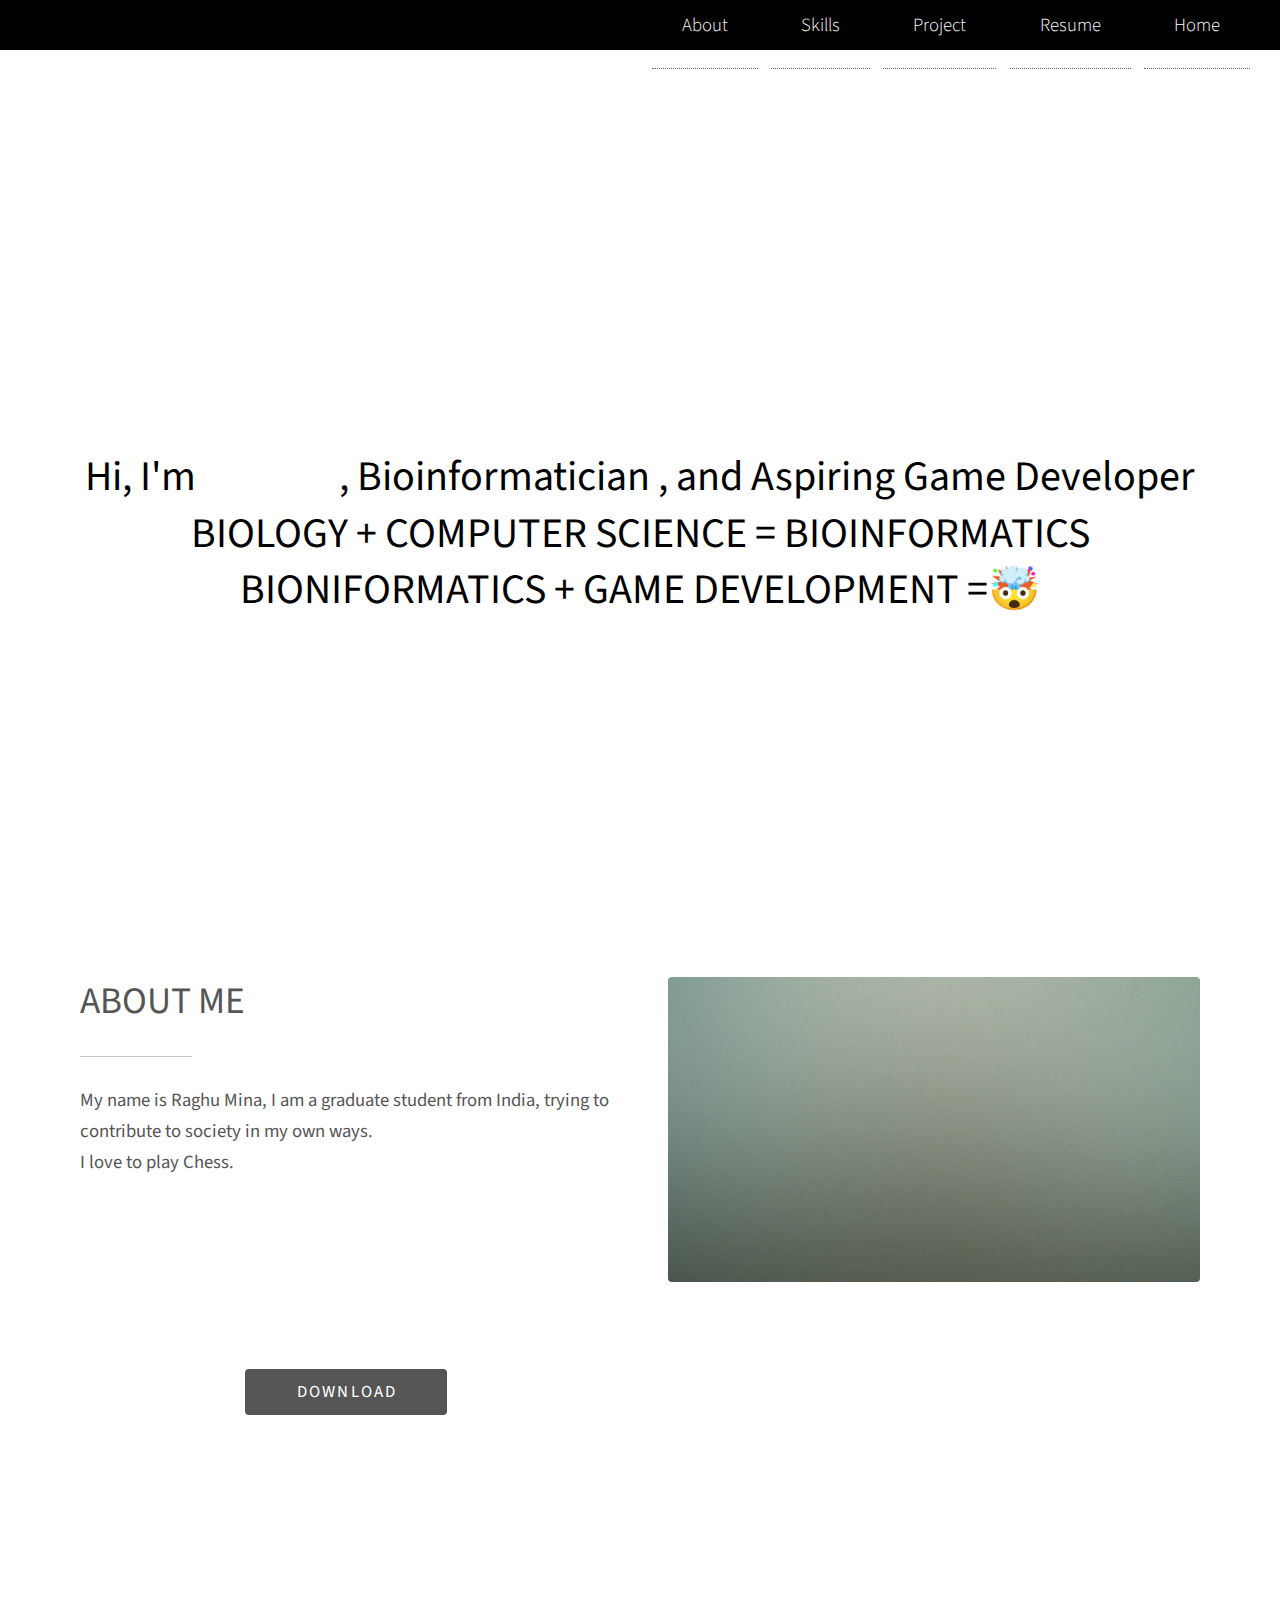
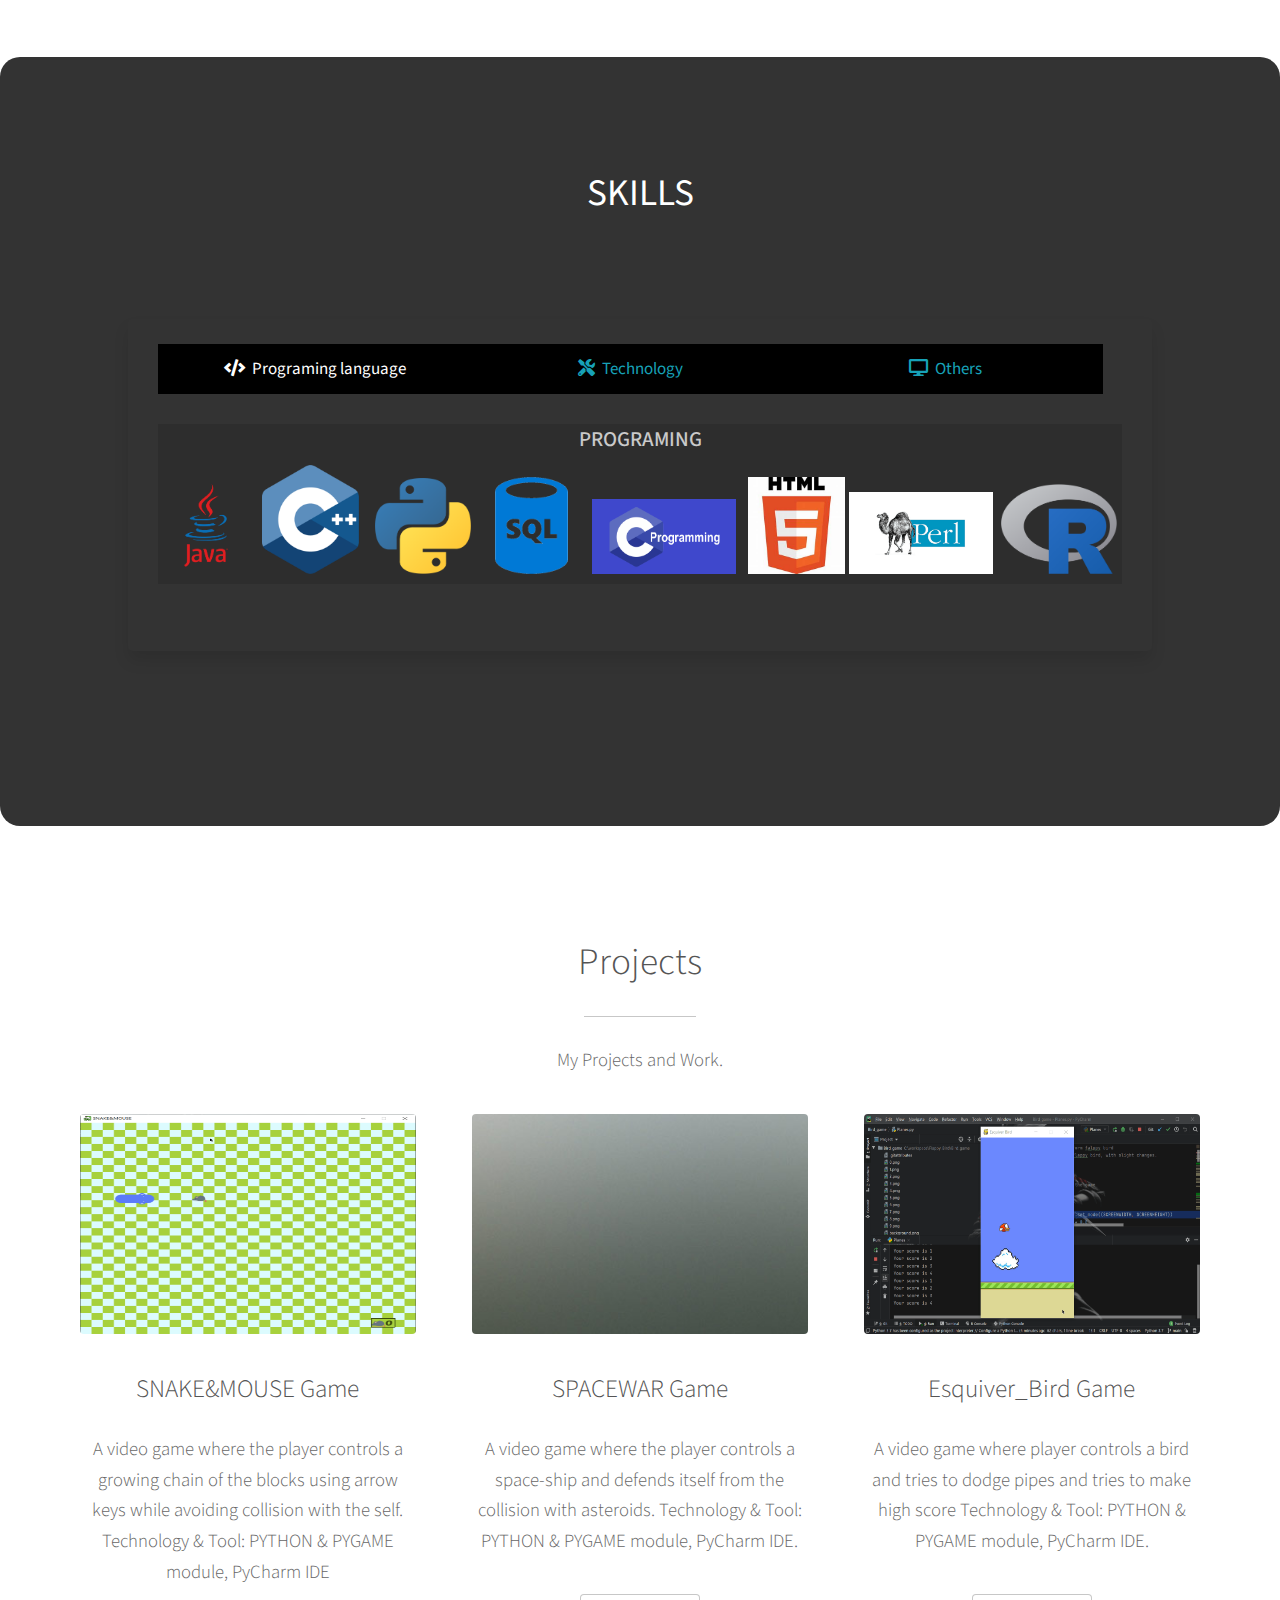
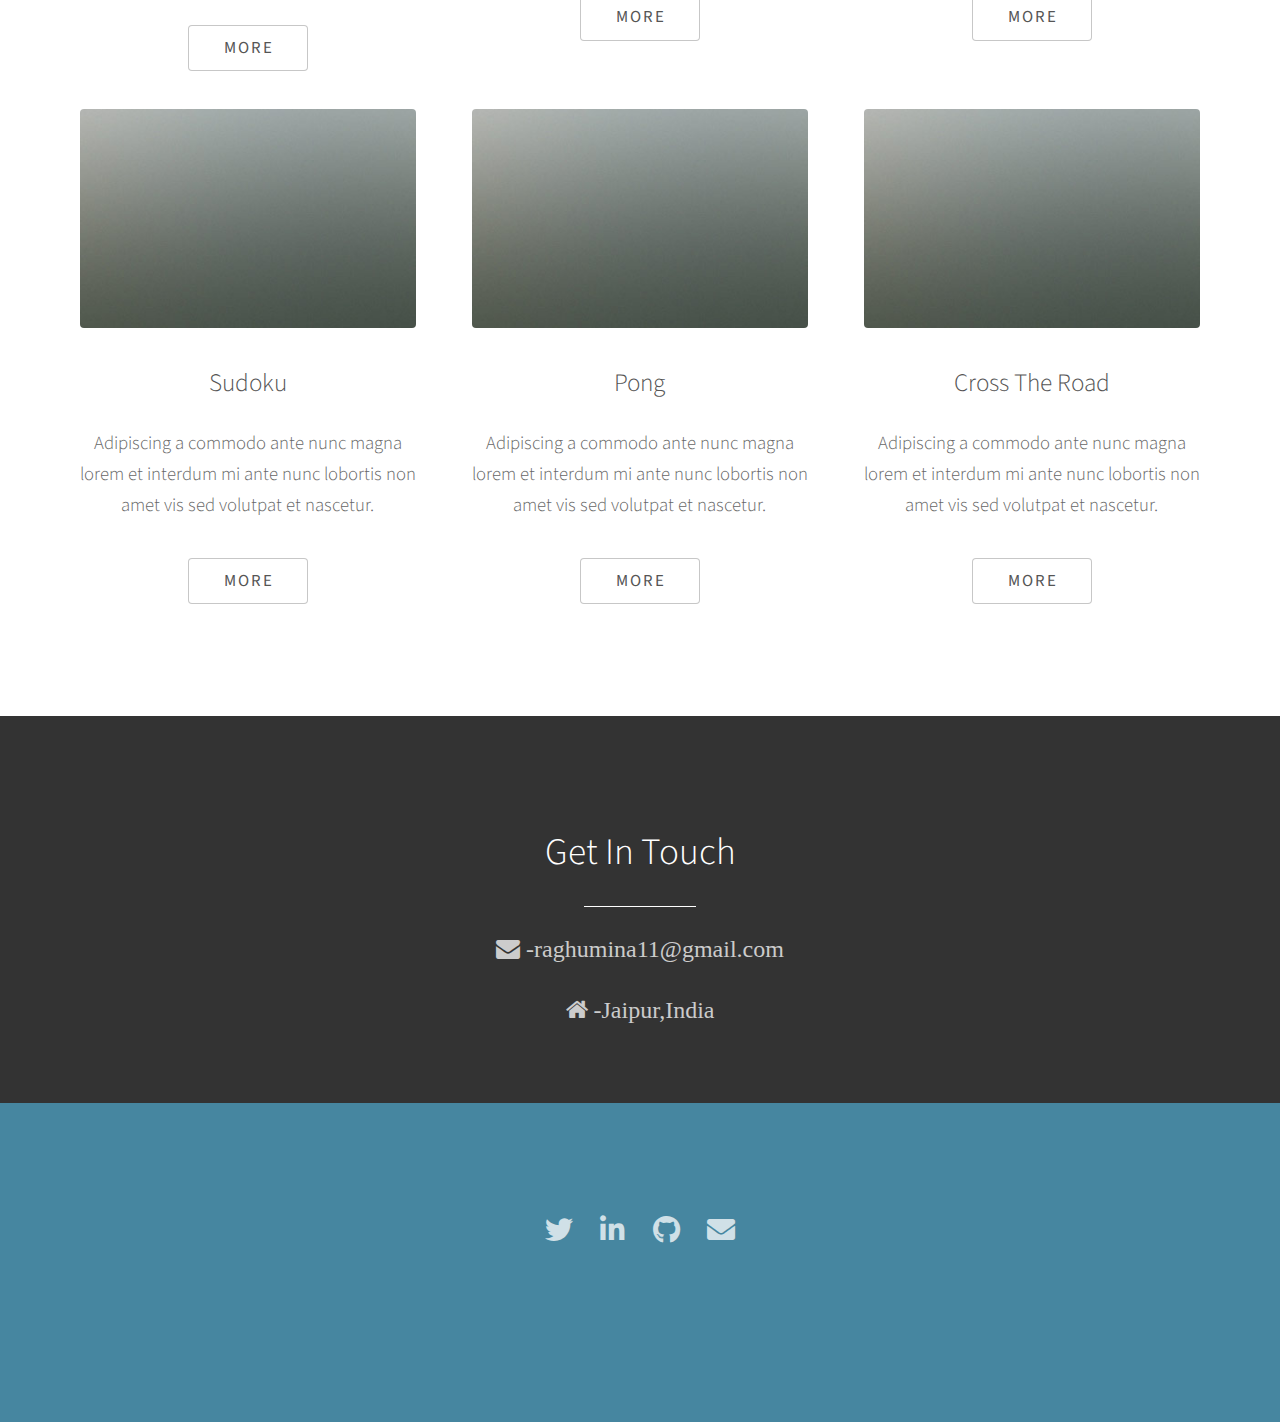
==== commit c278304d: "Portfolio" ====
--- a/index.html
+++ b/index.html
@@ -10,7 +10,7 @@
 		 <link rel = "icon" href =  "img1.png" 
 				 type = "image/x-icon"> 
 				   
-		<title>RAGHU MINA </title>
+		<title style="color:black">RAGHU MINA </title>
 		<meta charset="utf-8" />
 		<meta name="viewport" content="width=device-width, initial-scale=1, user-scalable=no" />
 		<link rel="stylesheet" href="assets/css/main.css" />
@@ -20,7 +20,7 @@
 		
 	</head>
 	<body class="is-preload" >
-		<button onclick="topFunction()" id="myBtn" title="Go to top">^</button>	
+		<button onclick="topFunction()" id="myBtn" title="Go to top" >^</button>	
 	<!--Navigation bar -->
 	<div id="navigation">
 			<nav>
@@ -33,12 +33,25 @@
 				</ul>
 				
 	</div>
+
 			</nav>
 		
 		</div>
 </div>
 		<!-- Header -->
-		<section id="footer">
+	<section id="footer" style="background:url('minecraft.mp4') ; background-repeat: no-repeat; background-attachment: fixed;
+	background-size: 100% 100%;border-radius: 20px;">
+		<!---	 <section id ="footer" img src="snake1.gif" alt="" height="220px" width="200px">-
+			
+			<div style="background-image: url('v1.mp4') ;">  -->
+				<video autoplay loop class="video"muted plays-inline>
+					<source src="minecraft.mp4" type="video/mp4">
+					
+						 Sorry, your browser does not support HTML5 video.
+				   </video>
+			  
+	
+		
 			
 			<ul class="icons">
 				<li><a href="#" class="icon brands alt fa-linkedin"><span class="label">Twitter</span></a></li>
@@ -52,30 +65,45 @@
 	<br>
 	<br>
 			<!--<section id="header">-->
-				<div class="inner">
+				<div class="inner" >
 					
 				<!----	<span class="icon solid major fa-cloud"></span>--->
-					<h1>Hi, I'm <strong>RAGHU </strong>,  Bioinformatician , and Aspiring  Game Developer <br />
+				<b>	<h1 style="color:black">Hi, I'm <strong>RAGHU </strong>,  Bioinformatician , and Aspiring  Game Developer <br />
 					BIOLOGY + COMPUTER SCIENCE = BIOINFORMATICS<br>
 					BIONIFORMATICS + GAME DEVELOPMENT =&#129327;</span>  <a href="http://html5up.net"></a></h1>
 				<!----	<p>Here in this place of discover i will put github, linkdein, gamil and resume logos with link </p>-->			
 				<!---	<ul class="actions special">
 						<li><a href="#one" class="button scrolly">MORE ABOUT ME</a></li>
-					</ul>--> 
-				</div>
+					</ul>--></b> <br>
+					<br>
+					<br>
+					
+					
+				</div>	
 			
+			</div>
 			</section>
 		
 
 		<!-- One -->
 			<section id="one" class="main style1">
-				<div class="container">
-					<div class="row gtr-150">
+				<div class="container ">
+				<div class="row gtr-150 ">
+				<div class="row gtr-150 ">
 						<div class="col-6 col-12-medium">
+							
 							<header class="major">
-								<h2>ABOUT ME </h2>
+								
+								<h2><b>ABOUT ME </b></h2>
 							</header>
-							<p>Will write 2-3 lines about me and my dreams</p><br>
+							<p><b>My name is Raghu Mina,
+								I am a graduate student from India, trying to contribute to society in my own ways.</b><br>
+								<b>I love to play Chess.</b>
+							</p><br>
+							<br>
+							<br>
+							<br>
+							
 							<br>
 						
 						<ul class="actions special">
@@ -92,13 +120,18 @@
 						</div>
 					</div>
 				</div>
+				<br>
+				<br>
+				<br>
 			</section>
 		</a>
 		<!-- Two -->
-			<section id="two" class="main style2" align="center">
+			<section id="two" class="main style2" align="center" style="background-image:url('img_b2.jpg') ; background-repeat: no-repeat; background-attachment: fixed;
+			background-size: 100% 100%;border-radius: 20px;">
 				<h2 align="center"><b><strong>SKILLS</strong></b></h2>
 
 		<!--skills-->
+		
 			<div class="wrapper" style= "background-image:url('img_b2.jpg') ; background-repeat: no-repeat; background-attachment: fixed;
 			background-size: 100% 100%;">
   
@@ -148,7 +181,7 @@
 			<p style="font-family:'Franklin Gothic Medium', 'Arial Narrow', Arial, sans-serif" >
 				<b>Machine Learning,</b><br>
 			<b>Data Mining ,</b><br>
-			<b>digital marketing ,</b><br>
+			<b>Digital Marketing ,</b><br>
 				
 				<b>Data Visualization </b>&nbsp;
 				</p>
@@ -185,7 +218,7 @@
 							</ul>
 						</div>
 						<div class="col-4 col-12-medium">
-							<span class="image fit"><img src="images/pic03.jpg" alt="" /></span>
+							<span class="image fit"><img src="images/pic03.jpg" alt="" height="220px" width="200px"/></span>
 							<h3> SPACEWAR Game</h3>
 							<p>A video game where the player controls a space-ship and defends itself
 								from the collision with asteroids.
@@ -194,10 +227,15 @@
 								<li><a href="#" class="button">More</a></li>
 							</ul>
 						</div>
-						<div class="col-4 col-12-medium">
-							<span class="image fit"><img src="images/pic04.jpg" alt="" /></span>
-							<h3>Flappy_Bird Game</h3>
-							<p>Adipiscing a commodo ante nunc magna lorem et interdum mi ante nunc lobortis non amet vis sed volutpat et nascetur.</p>
+						<div class="col-4 col-12-medium">	
+							
+							<span class="image fit"><img src="Esquiver.gif"alt=""height="220px" width="200px"/></span>
+						
+						  
+							<h3>Esquiver_Bird Game</h3>
+							<p>A video game where player controls a bird and tries to dodge pipes and tries to make high score
+								Technology & Tool: PYTHON & PYGAME module, PyCharm IDE.
+							</p>
 							<ul class="actions special">
 								<li><a href="#" class="button">More</a></li>
 							</ul>
@@ -234,14 +272,18 @@
 			<section id="four" class="main style2 special">
 				<div class="container">
 					<header class="major">
-						<h2>Please leave a review or message </h2>
+						<h2>Get In Touch</h2>
 					</header>
-					<p>Thank you for your visit </p>
-					<ul class="actions special">
+					<!--<p>Thank you for your visit </p>
+					-<ul class="actions special">
 				
 						<li><a href="#" class="button wide primary">Submit</a></li><br>
 						<li><a href="#" class="button wide">Learn More</a></li>
-					</ul>
+					</ul>-->
+					<i class="fa fa-envelope" style="font-size:24px">  -raghumina11@gmail.com</i><br>
+					<br>
+				<!----	<i class="fa fa-phone" style="font-size:24px">  -35647567568764</i><br>-->
+					<i class="fa fa-home" style="font-size:24px">  -Jaipur,India</i>
 				</div>
 			</section>
 
